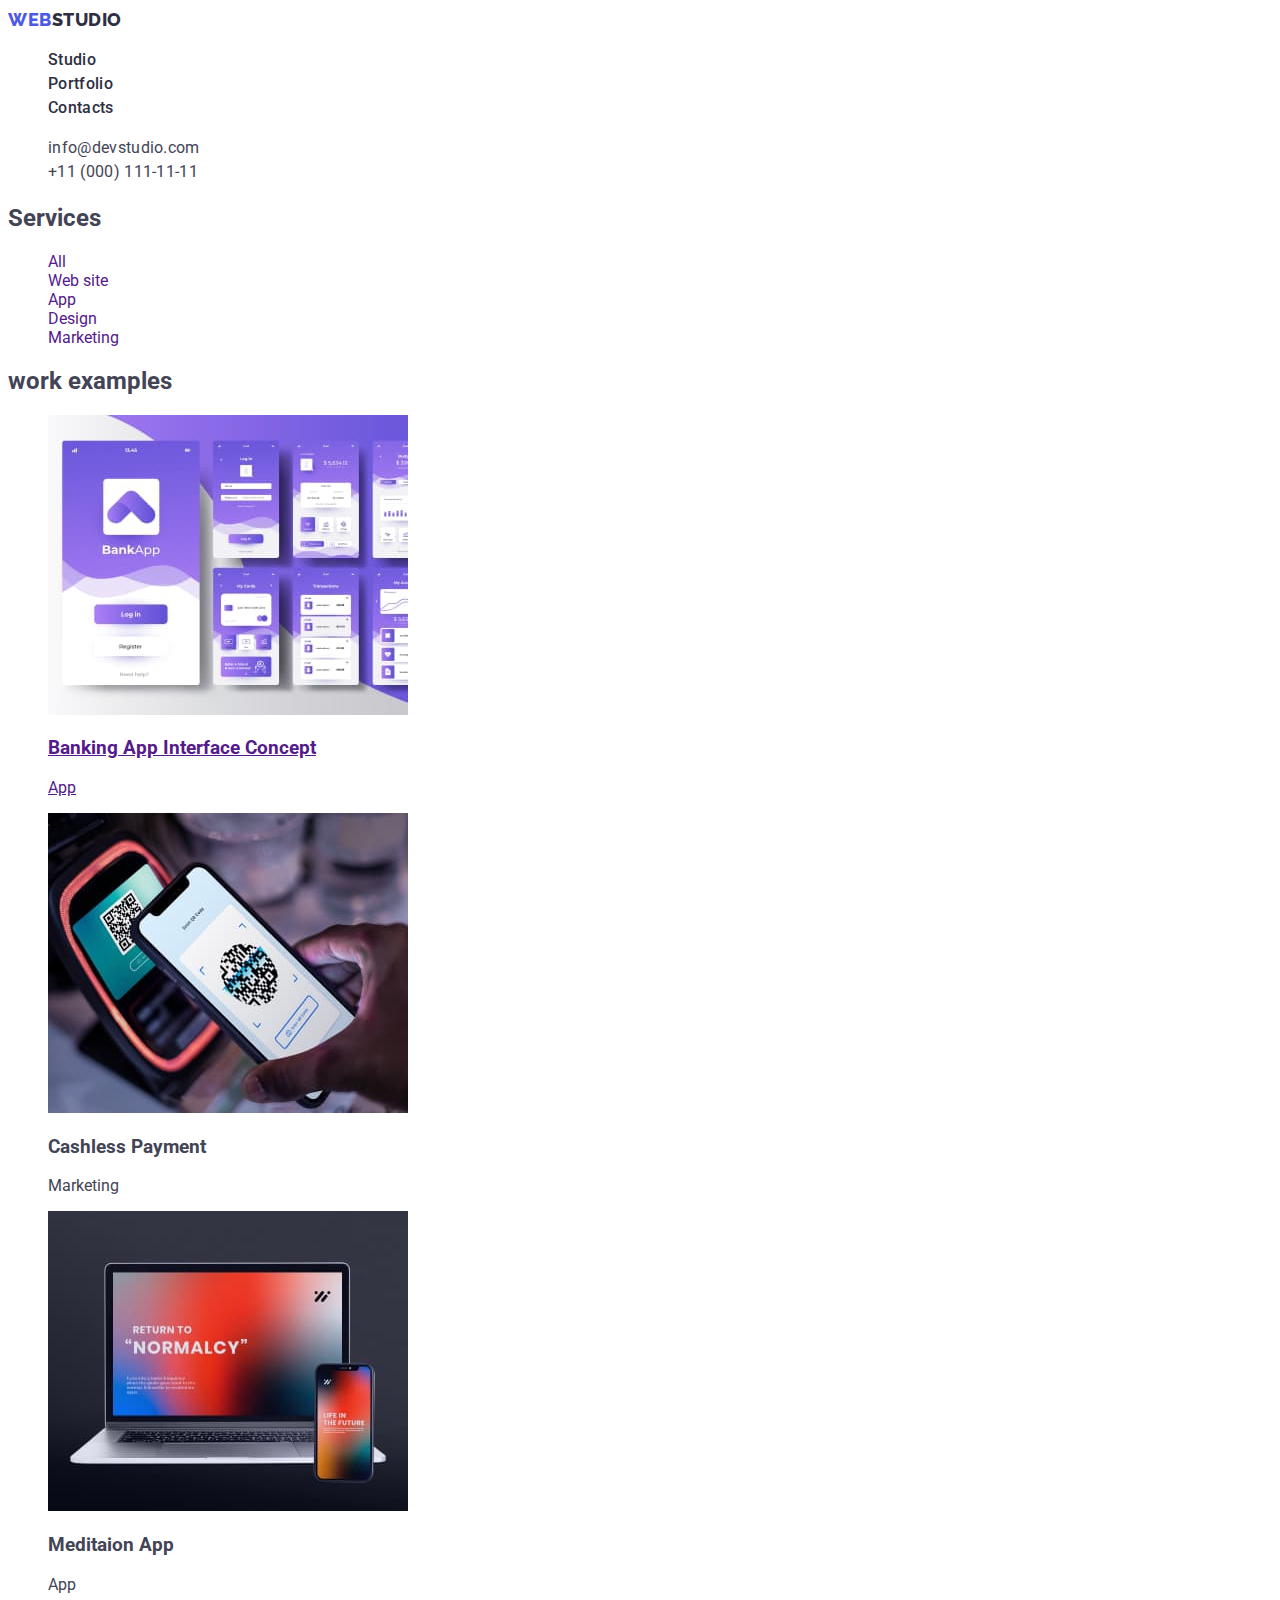
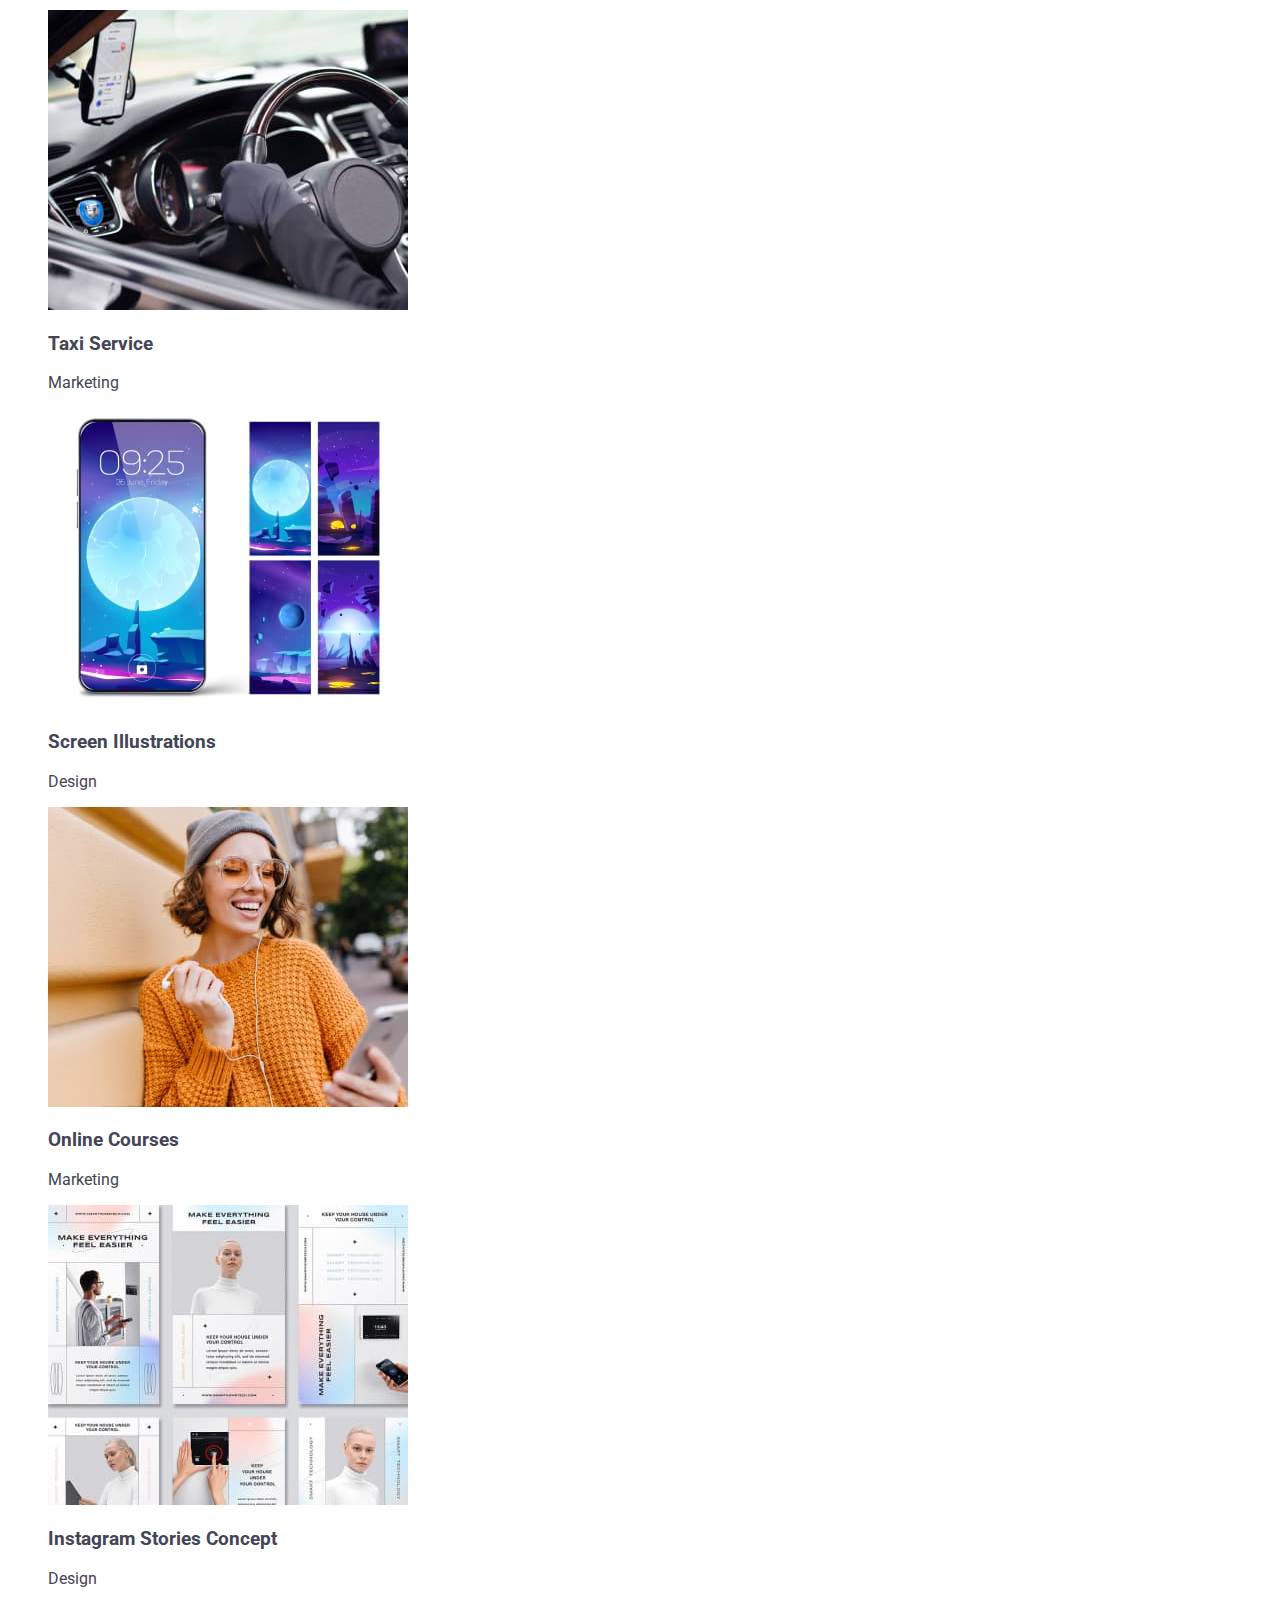
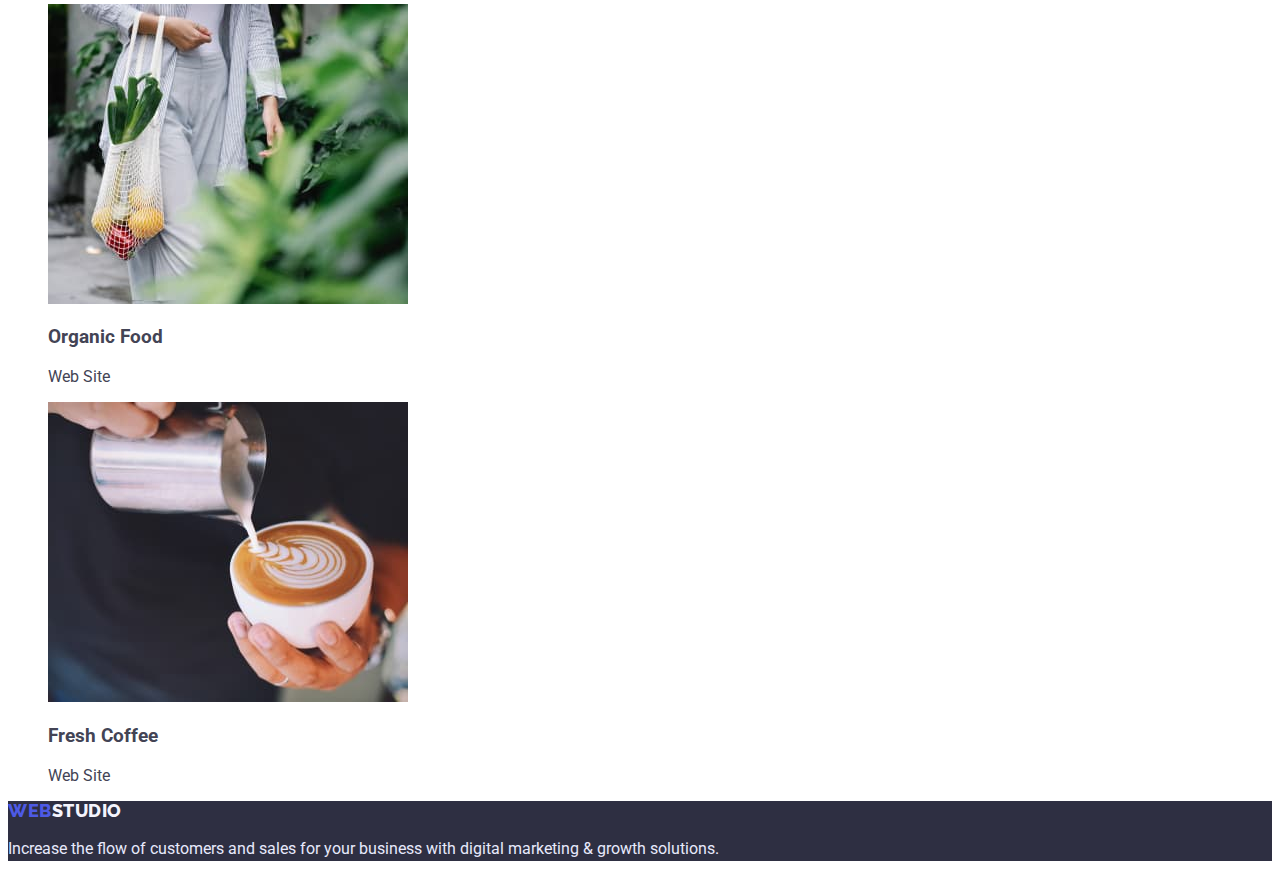
==== portfolio.html @ 3d093715 "=" ====
<!DOCTYPE html>
<html lang="en">
<head>
    <meta charset="UTF-8">
    <meta http-equiv="X-UA-Compatible" content="IE=edge">
    <meta name="viewport" content="width=device-width, initial-scale=1.0">
    <title>goit-markup-hw-02</title>
    <link rel="preconnect" href="https://fonts.googleapis.com"><link rel="preconnect" href="https://fonts.gstatic.com" crossorigin><link href="https://fonts.googleapis.com/css2?family=Raleway:wght@800&family=Roboto:wght@400;500;700&display=swap" rel="stylesheet">
    <link rel="stylesheet" href="./css/styles.css">
</head>
<body>
    <!-- Шапка сайту-->
    <header class="header">
        <nav class="header-navigation">
            <a href="/" class="header-logo link"> <span class="web-logo">Web</span>Studio</a>
            <ul class="header-site-list list">
                <li class="header-item"><a href="" class="header-link link">Studio</a></li>
                <li class="header-item"><a href="" class="header-link link">Portfolio</a></li>
                <li class="header-item"><a href="" class="header-link link">Contacts</a></li>
            </ul> 
        </nav>
        <ul class="header-nav-list list">
            <li class="header-mail"><a href="mailto:info@devstudio.com" class="header-adress-link link">info@devstudio.com</a></li>
            <li class="header-tel "><a href="tel:+110001111111" class="header-adress-link link">+11 (000) 111-11-11</a></li>
        </ul>
    </header>
    <main>
        <!-- Послуги -->
        <section class="services">
            <h2>Services</h2>
            <ul class="services-list list">
                <li class="services-item"><a href="" class="services-link link">All</a></li>
                <li class="services-item"><a href="" class="services-link link">Web site</a></li>
                <li class="services-item"><a href="" class="services-link link">App</a></li>
                <li class="services-item"><a href="" class="services-link link">Design</a></li>
                <li class="services-item"><a href="" class="services-link link">Marketing</a></li>
            </ul>
            <!-- Приклади робіт -->
            <h2>work examples</h2>
            <ul class="examples-list list">
                <li class="examples-item">
                    <a href=""><img src="./portfolio/banking.jpg" alt="Banking app interface">
                        <h3 class="examples-title">Banking App Interface Concept</h3>
                        <p class="subtitle">App</p>
                    </a>
                    
                </li>
                <li class="examples-item">
                    <a href=""></a>
                    <img src="./portfolio/payment.jpg" alt="Cashless Payment">
                    <h3 class="examples-title">Cashless Payment</h3>
                    <p class="subtitle">Marketing</p>
                </li>
                <li class="examples-item">
                    <a href=""></a>
                    <img src="./portfolio/laptop.jpg" alt="Laptop">
                    <h3 class="examples-title">Meditaion App</h3>
                    <p class="subtitle">App</p>
                </li>
                <li class="examples-item">
                    <a href=""></a>
                    <img src="./portfolio/taxi.jpg" alt="Taxi">
                    <h3 class="examples-title">Taxi Service</h3>
                    <p class="subtitle">Marketing</p>
                </li>
                <li class="examples-item">
                    <a href=""></a>
                    <img src="./portfolio/screen.jpg" alt="Screen illustration">
                    <h3 class="examples-title">Screen Illustrations</h3>
                    <p class="subtitle">Design</p>
                </li>
                <li class="examples-item">
                    <a href=""></a>
                    <img src="./portfolio/courses.jpg" alt="Girl">
                    <h3 class="examples-title">Online Courses</h3>
                    <p class="subtitle">Marketing</p>
                </li>
                <li class="examples-item">
                    <a href=""></a>
                    <img src="./portfolio/inst.jpg" alt="Instagram stories">
                    <h3 class="examples-title">Instagram Stories Concept</h3>
                    <p class="subtitle">Design</p>
                </li>
                <li class="examples-item">
                    <a href=""></a>
                    <img src="./portfolio/food.jpg" alt="Organic Food">
                    <h3 class="examples-title">Organic Food</h3>
                    <p class="subtitle">Web Site</p>
                </li>
                <li class="examples-item">
                    <a href=""></a>
                    <img src="./portfolio/coffee.jpg" alt="cappuchino">
                    <h3 class="examples-title">Fresh Coffee</h3>
                    <p class="subtitle">Web Site</p>
                </li>
            </ul>
        </section>
    </main>
    <!-- Футер -->
    <footer class="footer">
            <a href="/" class="footer-logo link"> <span class="web-logo">Web</span>Studio</a>
            <p class="footer-text">Increase the flow of customers and sales for your business with digital marketing & growth solutions.</p>
    </footer>
</body>
</html>
---- css/styles.css ----
body {
    background-color: #ffffff;
    color: #434455;
    font-family: 'Roboto', sans-serif;
    font-weight: 400;
}

/* Лого */

.header-logo {
color: #2E2F42;
font-family: 'Raleway', sans-serif;
font-weight: 800;
font-size: 18px;
line-height: 1.33;
letter-spacing: 0.03em;
text-transform: uppercase;
}



.header-adress-link {
font-size: 16px;
line-height: 1.5;
letter-spacing: 0.02em;
color: #434455;
}

.web-logo {
    color: #4D5AE5;
}

.header-link {
font-weight: 500;
font-size: 16px;
line-height: 1.5;
letter-spacing: 0.02em;
color: #2E2F42;
}

.header { 
}
.header-navigation {
}

.header-site-list {
}

.header-link:hover,
.header-link:focus { color: #4D5AE5;
}



.header-logo:hover,
.header-logo:focus,
.header-logo:active {color: #4D5AE5}

.header-adress-link:hover,
.header-adress-link:focus {color: #4D5AE5

}


.list { 
    list-style: none;
}


.link {
    text-decoration: none;
}

.header-nav-list {
}
.header-mail {
}
.header-tel {
}
.hero {    background-color: #2E2F42;

}

.hero-title {
    font-size: 56px;
    line-height: 1.07;
    letter-spacing: 0.02em;
    color: #FFFFFF;
}

.hero-button {font-family: 'Roboto', sans-serif;
    font-weight: 500;
    font-size: 16px;
    line-height: 1.5;
    letter-spacing: 0.04em;
    color: #FFFFFF;
    background-color: #4D5AE5;
}
.features {
}
.features-list {
}
.features-item {
}
.features-title {
    font-weight: 500;
    font-size: 20px;
    line-height: 1.2;
    letter-spacing: 0.02em;
    color: #2E2F42;
}

.features-paragraph {
    font-size: 16px;
    line-height: 1.5;
    letter-spacing: 0.02em;
}


.work {
}
.work-title, .team-title {
font-size: 36px;
line-height: 1.11;
letter-spacing: 0.02em;
color: #2E2F42;
}
.work-list {
}
.work-item {
}
.team {background: #F4F4FD;
}
.team-name {
    font-weight: 500;
    font-size: 20px;
    line-height: 1.2px;
    letter-spacing: 0.02em;
    color: #2E2F42;
}

.team-paragraph {
font-size: 16px;
line-height: 1.5;
letter-spacing: 0.02em;

}


.team-list {
}

.team-item {
    background-color: #fff;

}
.footer {background: #2E2F42;
}
.footer-logo {
    color: #F4F4FD;
    font-family: 'Raleway', sans-serif;
    font-weight: 800;
    font-size: 18px;
    line-height: 1.16;
    letter-spacing: 0.03em;
    text-transform: uppercase;
    }

    .footer-logo:hover,
.footer-logo:focus,
.footer-logo:active {color: #4D5AE5}

.footer-text {
    font-size: 16px;
    line-height: 24px;
    letter-spacing: 1.5;
    color: #E7E9FC;
}
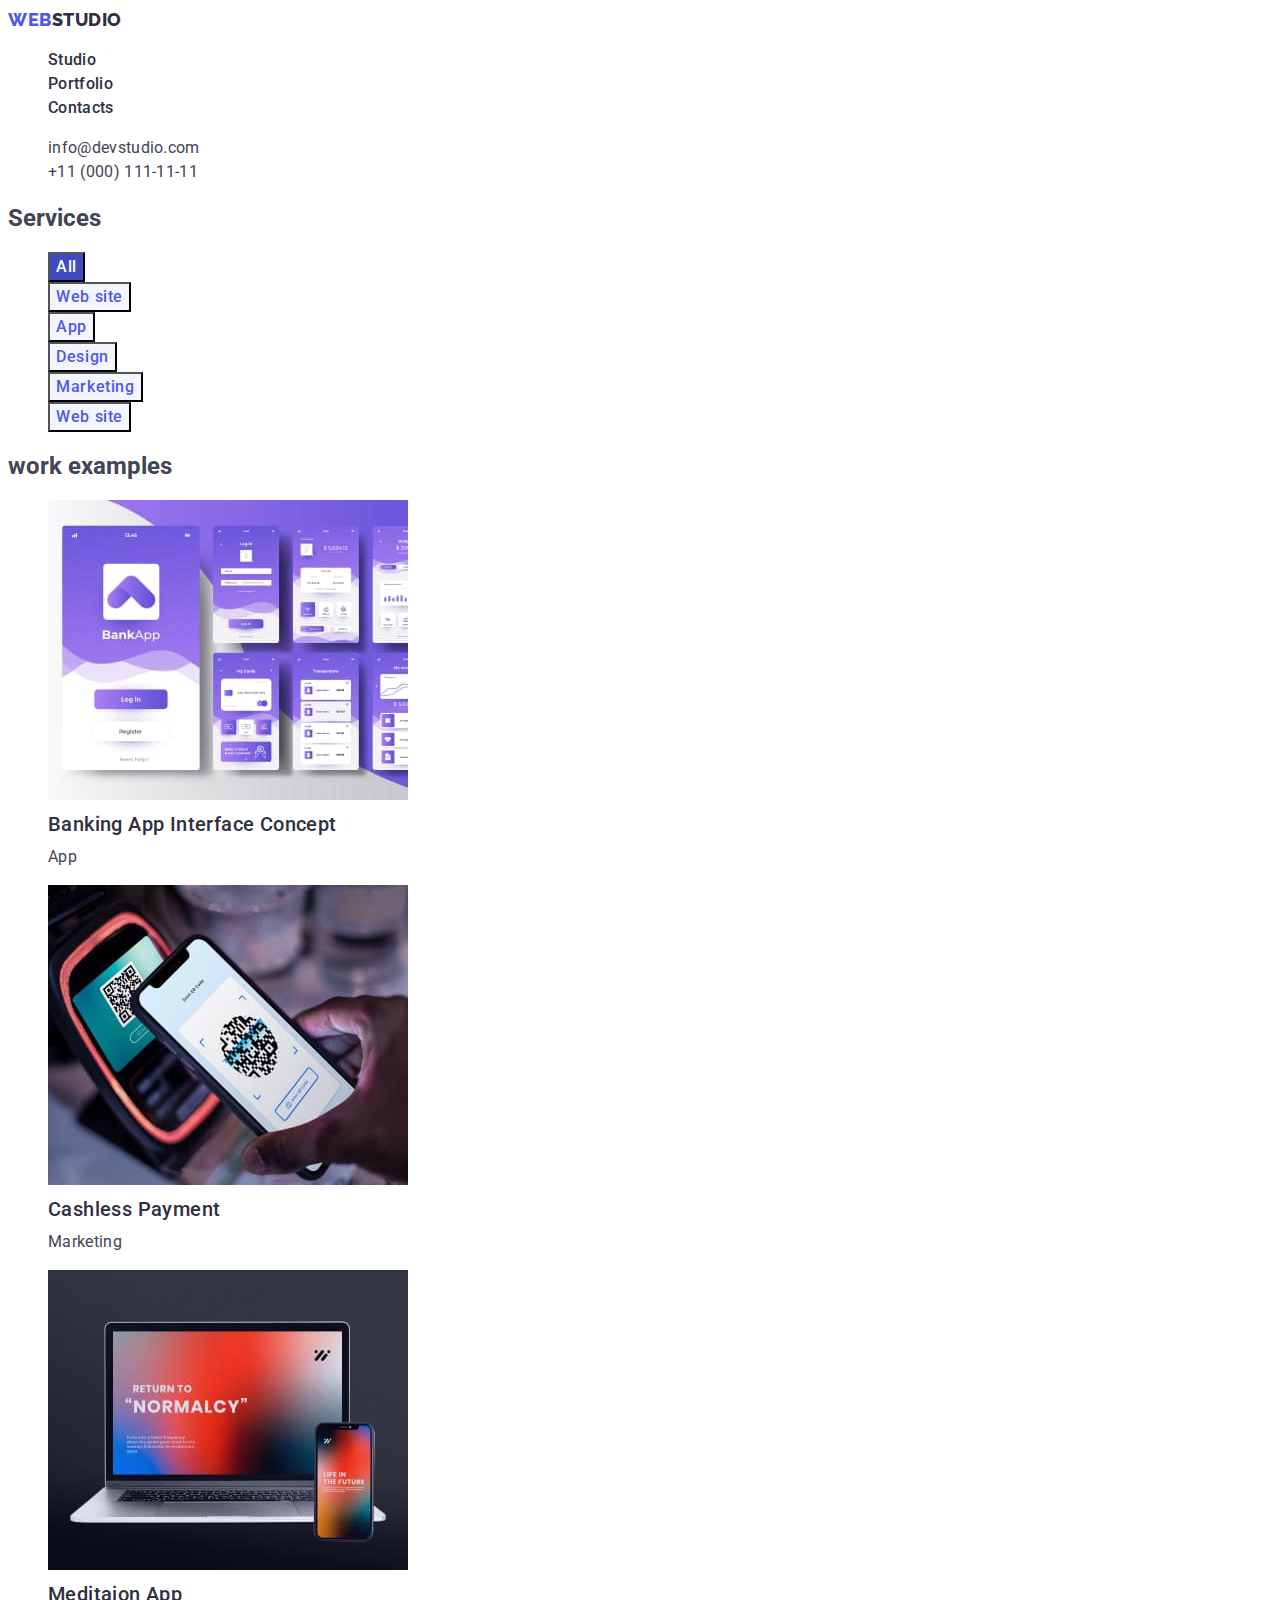
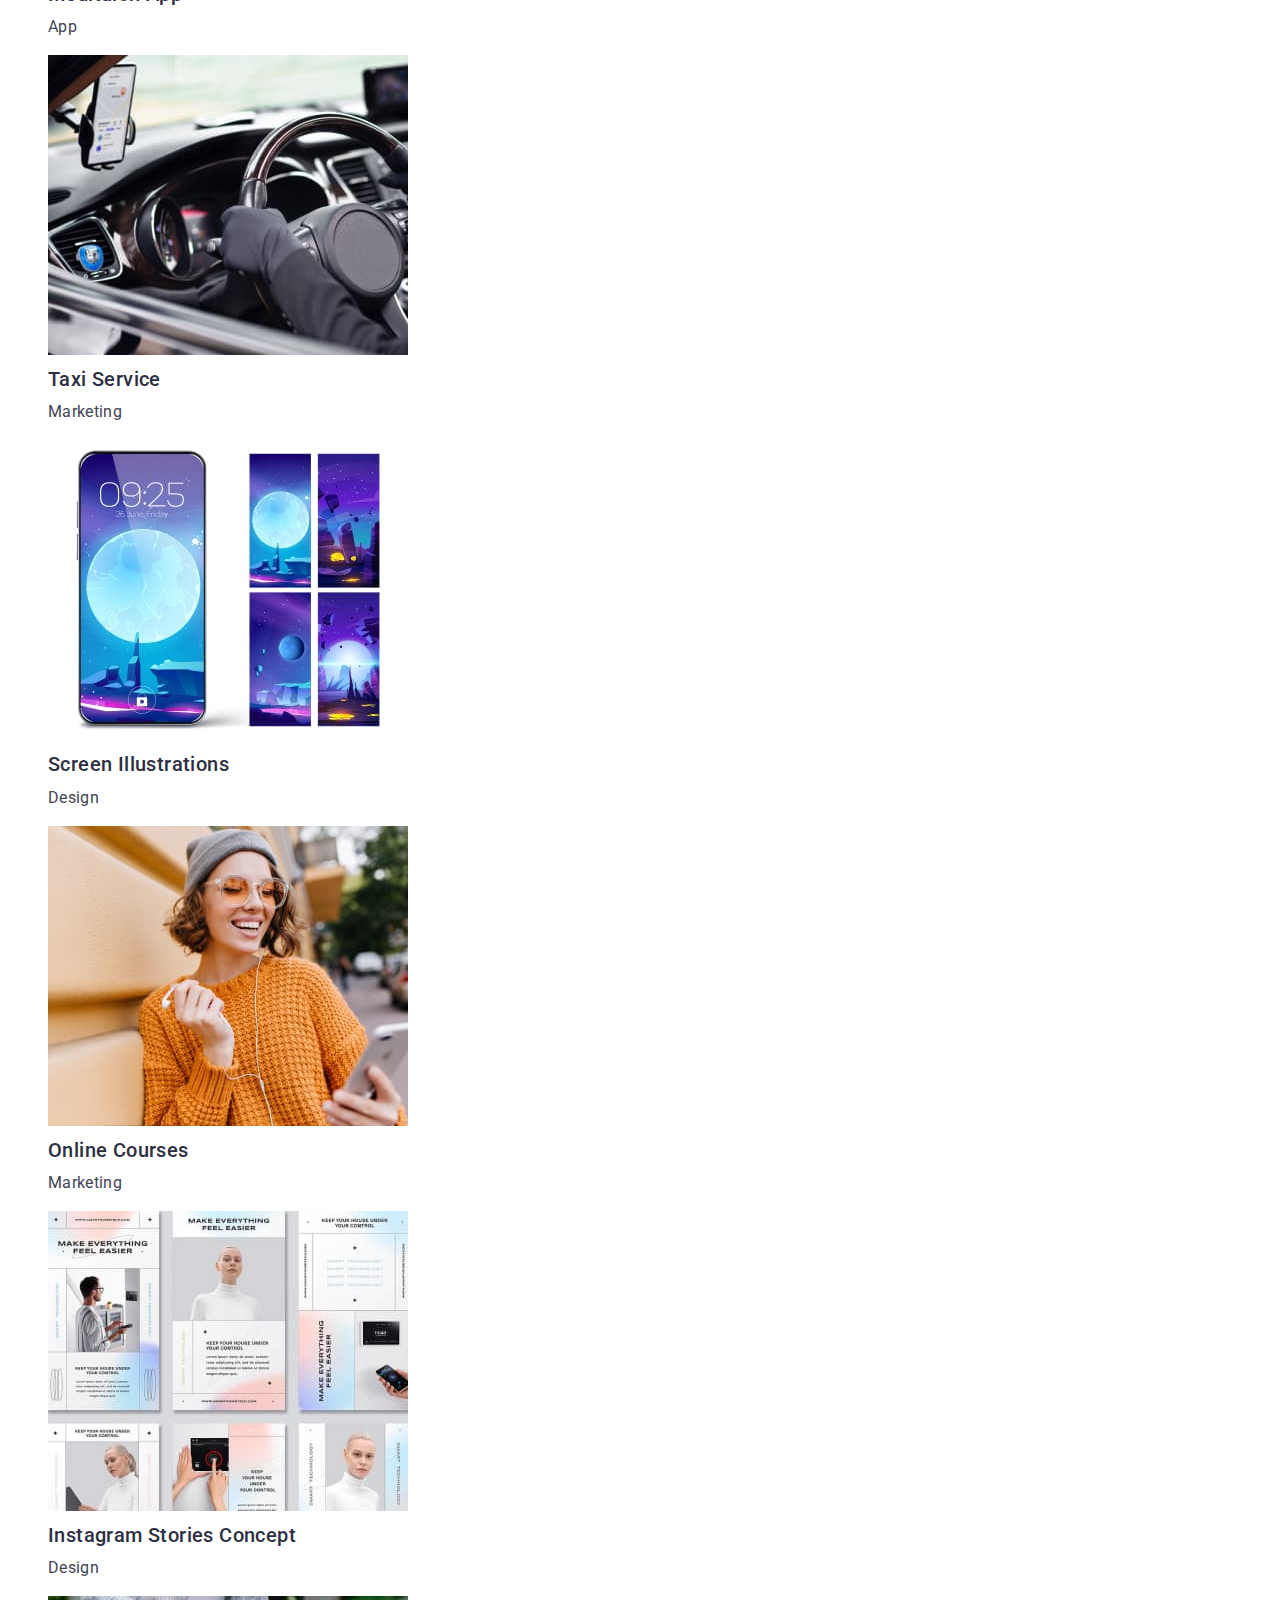
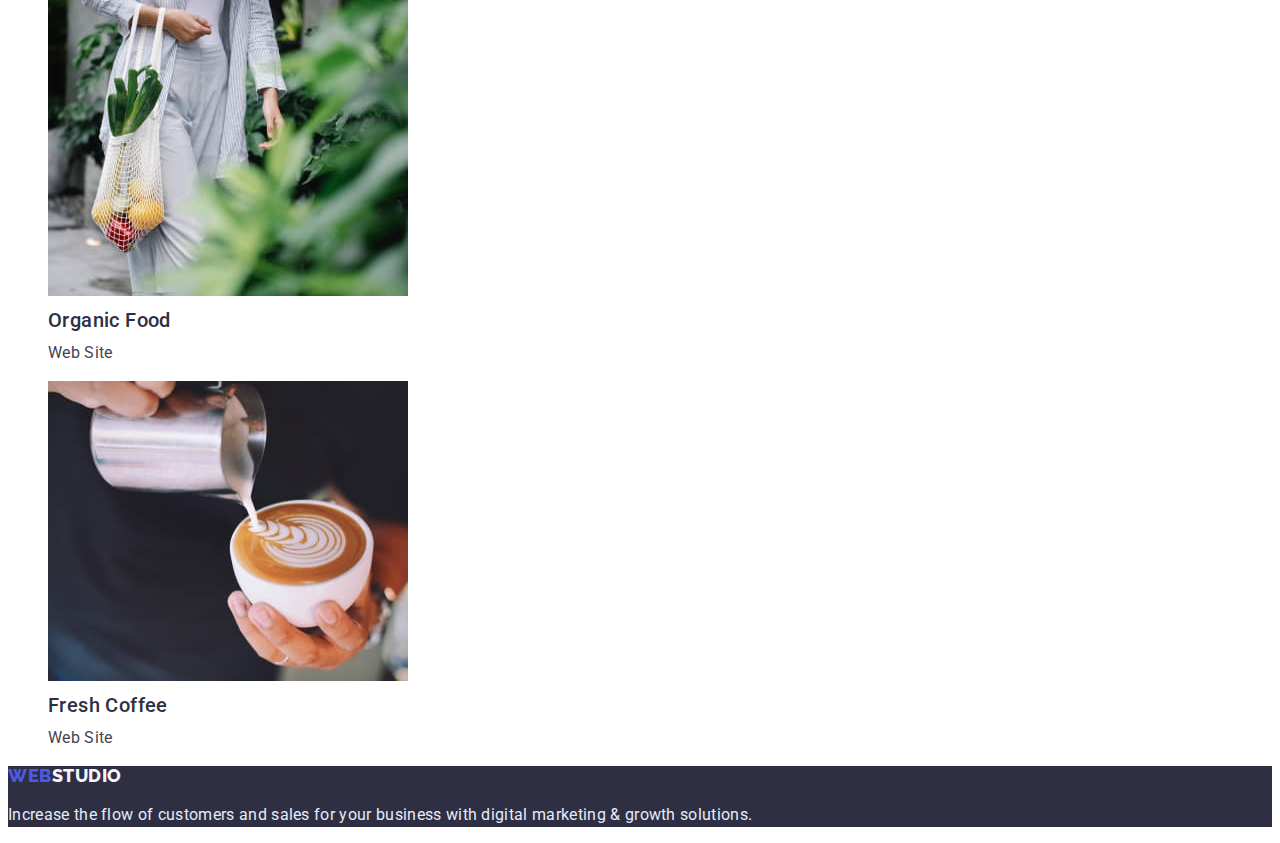
==== commit 8613e52f: "+" ====
--- a/portfolio.html
+++ b/portfolio.html
@@ -19,77 +19,71 @@
                 <li class="header-item"><a href="" class="header-link link">Contacts</a></li>
             </ul> 
         </nav>
-        <ul class="header-nav-list list">
-            <li class="header-mail"><a href="mailto:info@devstudio.com" class="header-adress-link link">info@devstudio.com</a></li>
-            <li class="header-tel "><a href="tel:+110001111111" class="header-adress-link link">+11 (000) 111-11-11</a></li>
-        </ul>
+            <!-- Контакти -->
+            <address>
+                <ul class="header-nav-list list">
+                    <li class="header-mail"><a href="mailto:info@devstudio.com" class="header-adress-link link">info@devstudio.com</a></li>
+                    <li class="header-tel "><a href="tel:+110001111111" class="header-adress-link link">+11 (000) 111-11-11</a></li>
+                </ul>
+            </address>  
     </header>
     <main>
         <!-- Послуги -->
         <section class="services">
             <h2>Services</h2>
             <ul class="services-list list">
-                <li class="services-item"><a href="" class="services-link link">All</a></li>
-                <li class="services-item"><a href="" class="services-link link">Web site</a></li>
-                <li class="services-item"><a href="" class="services-link link">App</a></li>
-                <li class="services-item"><a href="" class="services-link link">Design</a></li>
-                <li class="services-item"><a href="" class="services-link link">Marketing</a></li>
+                <li class="services-item"><button type="button" class="services-button all">All</button></li>
+                <li class="services-item"><button type="button" class="services-button">Web site</button></li>
+                <li class="services-item"><button type="button" class="services-button">App</button></li>
+                <li class="services-item"><button type="button" class="services-button">Design</button></li>
+                <li class="services-item"><button type="button" class="services-button">Marketing</button></li>
+                <li class="services-item"><button type="button" class="services-button">Web site</button></li>
             </ul>
             <!-- Приклади робіт -->
             <h2>work examples</h2>
             <ul class="examples-list list">
                 <li class="examples-item">
-                    <a href=""><img src="./portfolio/banking.jpg" alt="Banking app interface">
+                    <a href=""><img src="./portfolio/banking.jpg" alt="Banking app interface"></a>
                         <h3 class="examples-title">Banking App Interface Concept</h3>
                         <p class="subtitle">App</p>
-                    </a>
-                    
                 </li>
                 <li class="examples-item">
-                    <a href=""></a>
-                    <img src="./portfolio/payment.jpg" alt="Cashless Payment">
+                    <a href=""><img src="./portfolio/payment.jpg" alt="Cashless Payment"></a>
                     <h3 class="examples-title">Cashless Payment</h3>
                     <p class="subtitle">Marketing</p>
                 </li>
                 <li class="examples-item">
-                    <a href=""></a>
-                    <img src="./portfolio/laptop.jpg" alt="Laptop">
+                    <a href=""><img src="./portfolio/laptop.jpg" alt="Laptop"></a>
                     <h3 class="examples-title">Meditaion App</h3>
                     <p class="subtitle">App</p>
                 </li>
                 <li class="examples-item">
-                    <a href=""></a>
-                    <img src="./portfolio/taxi.jpg" alt="Taxi">
+                    <a href=""><img src="./portfolio/taxi.jpg" alt="Taxi"></a>
                     <h3 class="examples-title">Taxi Service</h3>
                     <p class="subtitle">Marketing</p>
                 </li>
                 <li class="examples-item">
-                    <a href=""></a>
-                    <img src="./portfolio/screen.jpg" alt="Screen illustration">
+                    <a href=""><img src="./portfolio/screen.jpg" alt="Screen illustration"></a>
                     <h3 class="examples-title">Screen Illustrations</h3>
                     <p class="subtitle">Design</p>
                 </li>
                 <li class="examples-item">
-                    <a href=""></a>
-                    <img src="./portfolio/courses.jpg" alt="Girl">
+                    <a href=""><img src="./portfolio/courses.jpg" alt="Girl"></a>
                     <h3 class="examples-title">Online Courses</h3>
                     <p class="subtitle">Marketing</p>
                 </li>
                 <li class="examples-item">
-                    <a href=""></a>
-                    <img src="./portfolio/inst.jpg" alt="Instagram stories">
+                    <a href=""><img src="./portfolio/inst.jpg" alt="Instagram stories"></a>
                     <h3 class="examples-title">Instagram Stories Concept</h3>
                     <p class="subtitle">Design</p>
                 </li>
                 <li class="examples-item">
-                    <a href=""></a>
-                    <img src="./portfolio/food.jpg" alt="Organic Food">
+                    <a href=""><img src="./portfolio/food.jpg" alt="Organic Food"></a>
                     <h3 class="examples-title">Organic Food</h3>
                     <p class="subtitle">Web Site</p>
                 </li>
                 <li class="examples-item">
-                    <a href=""></a>
-                    <img src="./portfolio/coffee.jpg" alt="cappuchino">
+                    <a href=""><img src="./portfolio/coffee.jpg" alt="cappuchino"></a>
                     <h3 class="examples-title">Fresh Coffee</h3>
                     <p class="subtitle">Web Site</p>
                 </li>
--- a/css/styles.css
+++ b/css/styles.css
@@ -7,86 +7,68 @@
 
 /* Лого */
 
-.header-logo {
-color: #2E2F42;
+.header-logo {color: #2E2F42;
 font-family: 'Raleway', sans-serif;
 font-weight: 800;
 font-size: 18px;
 line-height: 1.33;
 letter-spacing: 0.03em;
-text-transform: uppercase;
-}
+text-transform: uppercase;}
 
-
-
-.header-adress-link {
+.header-adress-link {font-style: normal;
 font-size: 16px;
 line-height: 1.5;
 letter-spacing: 0.02em;
-color: #434455;
-}
+color: #434455;}
 
-.web-logo {
-    color: #4D5AE5;
-}
+.web-logo {color: #4D5AE5;}
 
-.header-link {
-font-weight: 500;
+.header-link {font-weight: 500;
 font-size: 16px;
 line-height: 1.5;
 letter-spacing: 0.02em;
-color: #2E2F42;
-}
+color: #2E2F42;}
 
-.header { 
-}
-.header-navigation {
-}
-
-.header-site-list {
-}
+/* .header { }
+.header-navigation {}
+.header-site-list {} */
 
 .header-link:hover,
-.header-link:focus { color: #4D5AE5;
-}
-
-
+.header-link:focus { color: #4D5AE5;}
 
 .header-logo:hover,
 .header-logo:focus,
 .header-logo:active {color: #4D5AE5}
 
 .header-adress-link:hover,
-.header-adress-link:focus {color: #4D5AE5
+.header-adress-link:focus {color: #4D5AE5}
 
-}
+.hero-button:hover,
+.hero-button:focus,
+.hero-button:active{color: #F4F4FD;}
 
+.services-button:hover, 
+.services-button:focus,
+.services-button:active { color: #404BBF;}
 
-.list { 
-    list-style: none;
-}
+.services-button.all:hover, 
+.services-button.all:focus,
+.services-button.all:active { color: #F4F4FD;}
 
+.list { list-style: none;}
 
-.link {
-    text-decoration: none;
-}
+.link {text-decoration: none;}
 
-.header-nav-list {
-}
-.header-mail {
-}
-.header-tel {
-}
-.hero {    background-color: #2E2F42;
+/* .header-nav-list {}
+.header-mail {}
+.header-tel {} */
 
-}
+.hero {background-color: #2E2F42;}
 
-.hero-title {
-    font-size: 56px;
-    line-height: 1.07;
-    letter-spacing: 0.02em;
-    color: #FFFFFF;
-}
+.hero-title {font-size: 56px;
+line-height: 1.07;
+letter-spacing: 0.02em;
+color: #FFFFFF;}
 
 .hero-button {font-family: 'Roboto', sans-serif;
     font-weight: 500;
@@ -94,85 +76,81 @@
     line-height: 1.5;
     letter-spacing: 0.04em;
     color: #FFFFFF;
-    background-color: #4D5AE5;
-}
-.features {
-}
-.features-list {
-}
-.features-item {
-}
-.features-title {
-    font-weight: 500;
+    background-color: #4D5AE5;}
+
+    /* .features {}
+.features-list {}
+.features-item {} */
+
+.features-title {font-weight: 500;
     font-size: 20px;
     line-height: 1.2;
     letter-spacing: 0.02em;
-    color: #2E2F42;
-}
+    color: #2E2F42;}
 
-.features-paragraph {
-    font-size: 16px;
+.features-paragraph {font-size: 16px;
     line-height: 1.5;
-    letter-spacing: 0.02em;
-}
+    letter-spacing: 0.02em;}
 
+/* .work {} */
 
-.work {
-}
-.work-title, .team-title {
-font-size: 36px;
+.work-title, .team-title {font-size: 36px;
 line-height: 1.11;
 letter-spacing: 0.02em;
-color: #2E2F42;
-}
-.work-list {
+color: #2E2F42;}
+
+/* .work-list {
 }
 .work-item {
-}
-.team {background: #F4F4FD;
-}
-.team-name {
-    font-weight: 500;
+} */
+
+.team {background: #F4F4FD;}
+
+.team-name, .examples-title {font-weight: 500;
     font-size: 20px;
     line-height: 1.2px;
     letter-spacing: 0.02em;
-    color: #2E2F42;
-}
+    color: #2E2F42;}
 
-.team-paragraph {
-font-size: 16px;
+.team-subtitle, .subtitle {font-size: 16px;
 line-height: 1.5;
-letter-spacing: 0.02em;
+letter-spacing: 0.02em;}
 
-}
+/* .team-list {} */
 
+.team-item {background-color: #fff;}
 
-.team-list {
-}
+.footer {background: #2E2F42;}
 
-.team-item {
-    background-color: #fff;
-
-}
-.footer {background: #2E2F42;
-}
-.footer-logo {
-    color: #F4F4FD;
+.footer-logo {color: #F4F4FD;
     font-family: 'Raleway', sans-serif;
     font-weight: 800;
     font-size: 18px;
     line-height: 1.16;
     letter-spacing: 0.03em;
-    text-transform: uppercase;
-    }
+    text-transform: uppercase;}
 
-    .footer-logo:hover,
+.footer-logo:hover,
 .footer-logo:focus,
 .footer-logo:active {color: #4D5AE5}
 
-.footer-text {
-    font-size: 16px;
-    line-height: 24px;
-    letter-spacing: 1.5;
-    color: #E7E9FC;
-}+.footer-text {font-size: 16px;
+    line-height: 1.5;
+    letter-spacing: 0.02em;
+    color: #E7E9FC;}
+
+.services-button.all {font-family: inherit;
+font-weight: 500;
+font-size: 16px;
+line-height: 1.5;
+letter-spacing: 0.04em;
+background-color: #404BBF;
+color: #FFFFFF;}
+
+.services-button {font-family: inherit;
+font-weight: 500;
+font-size: 16px;
+line-height: 1.5;
+letter-spacing: 0.04em;
+color: #4D5AE5;
+background-color: #F4F4FD;}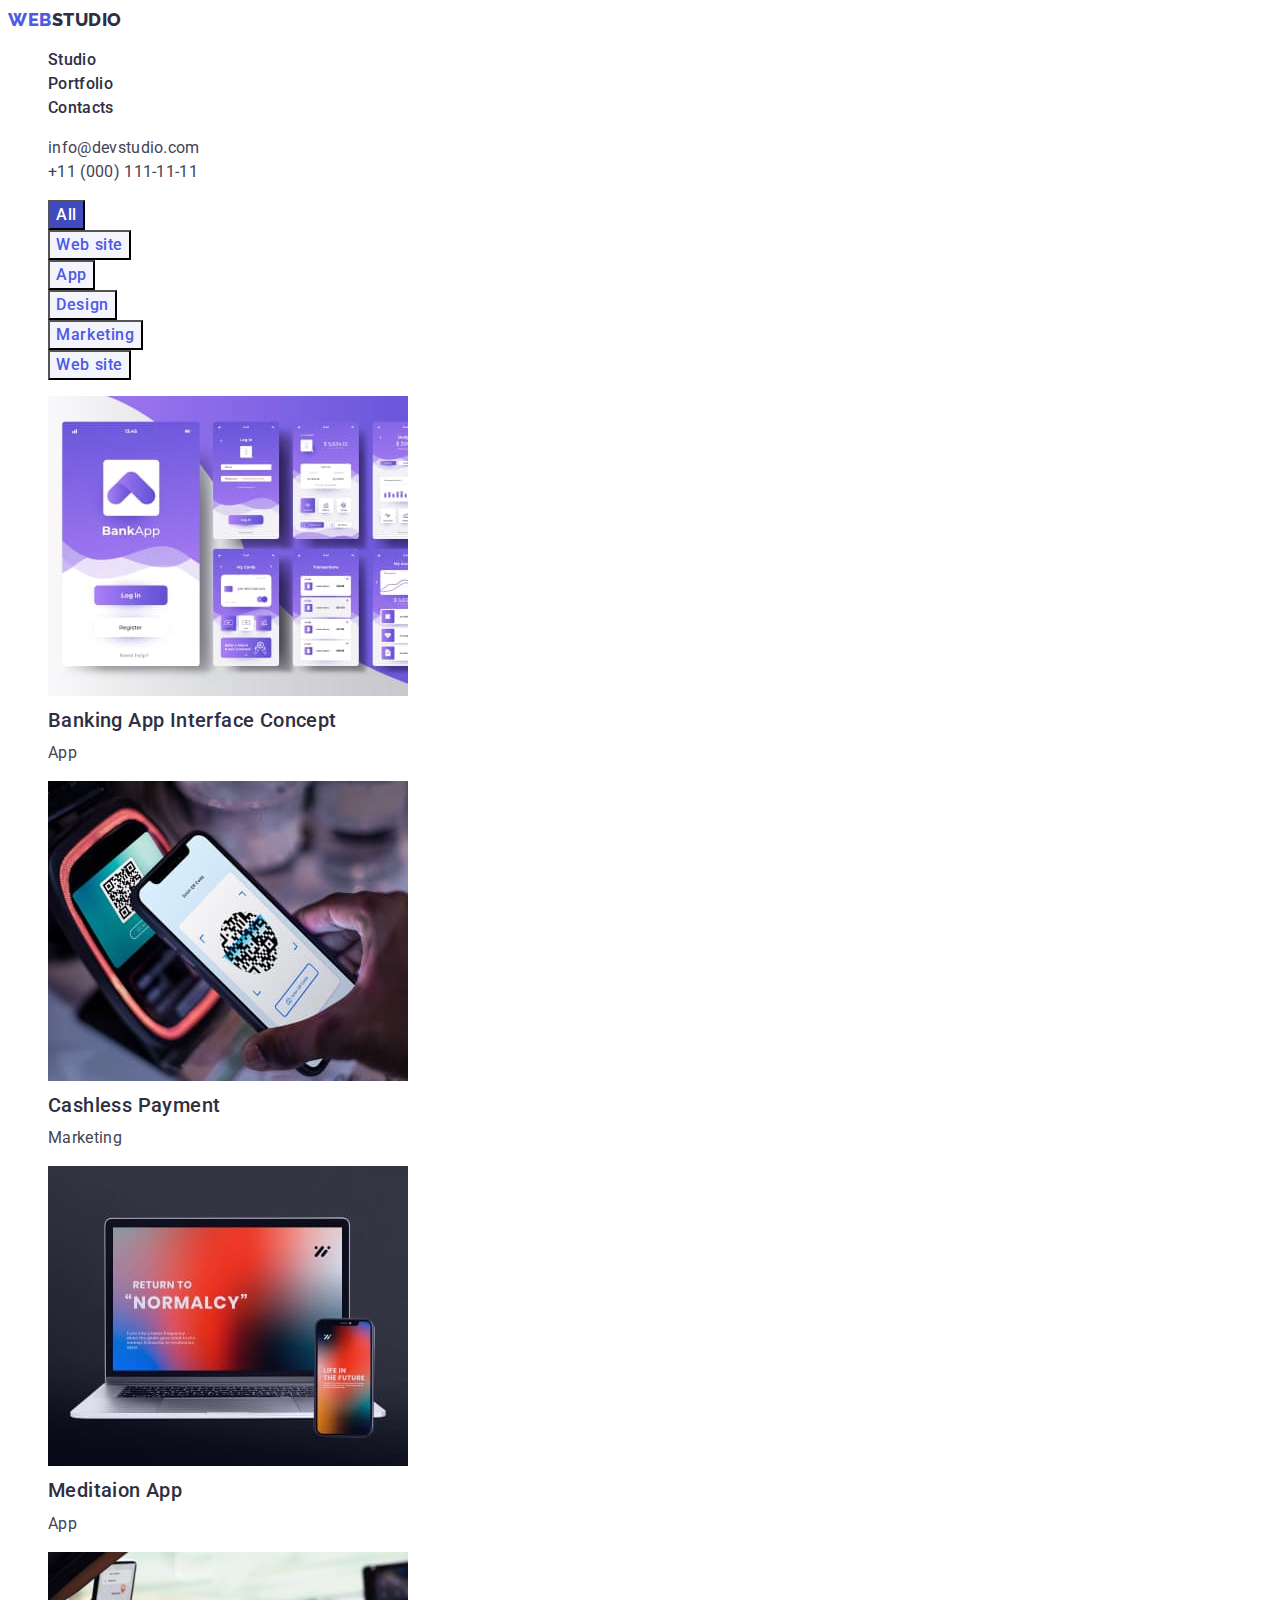
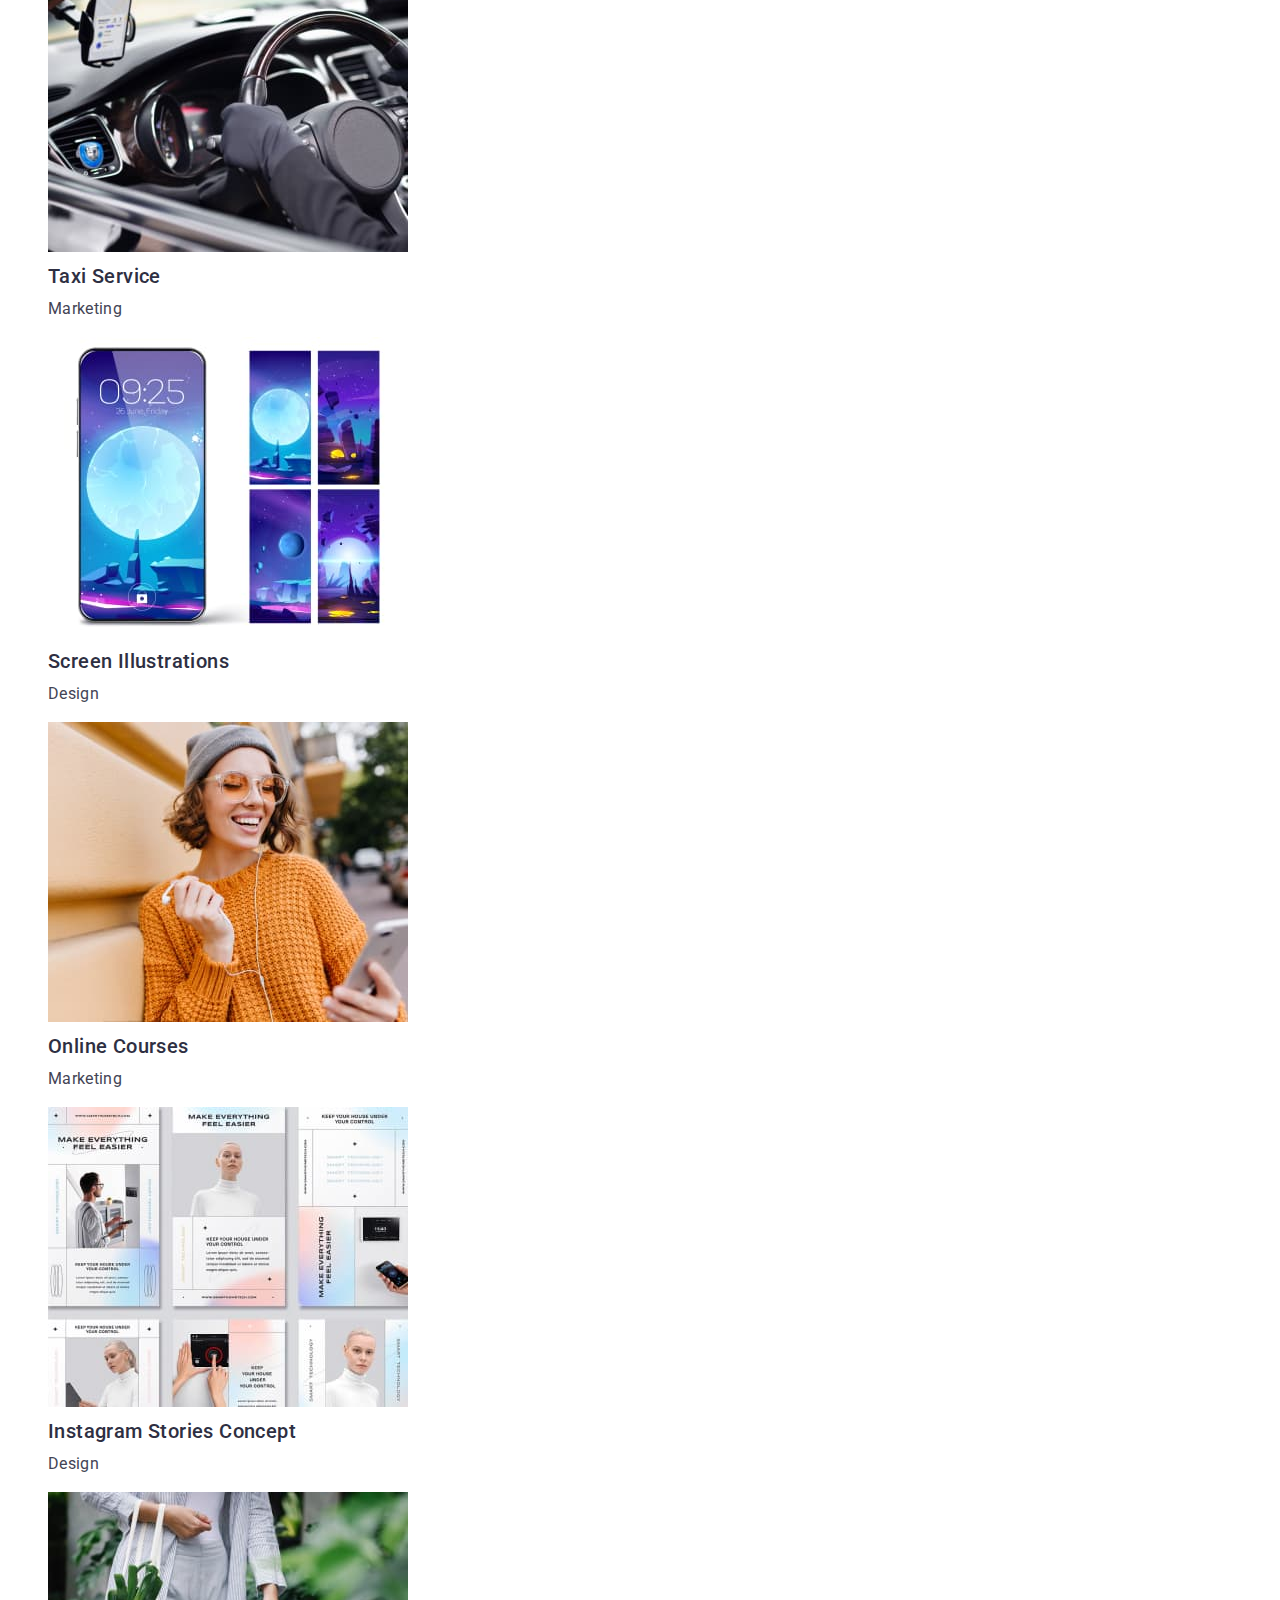
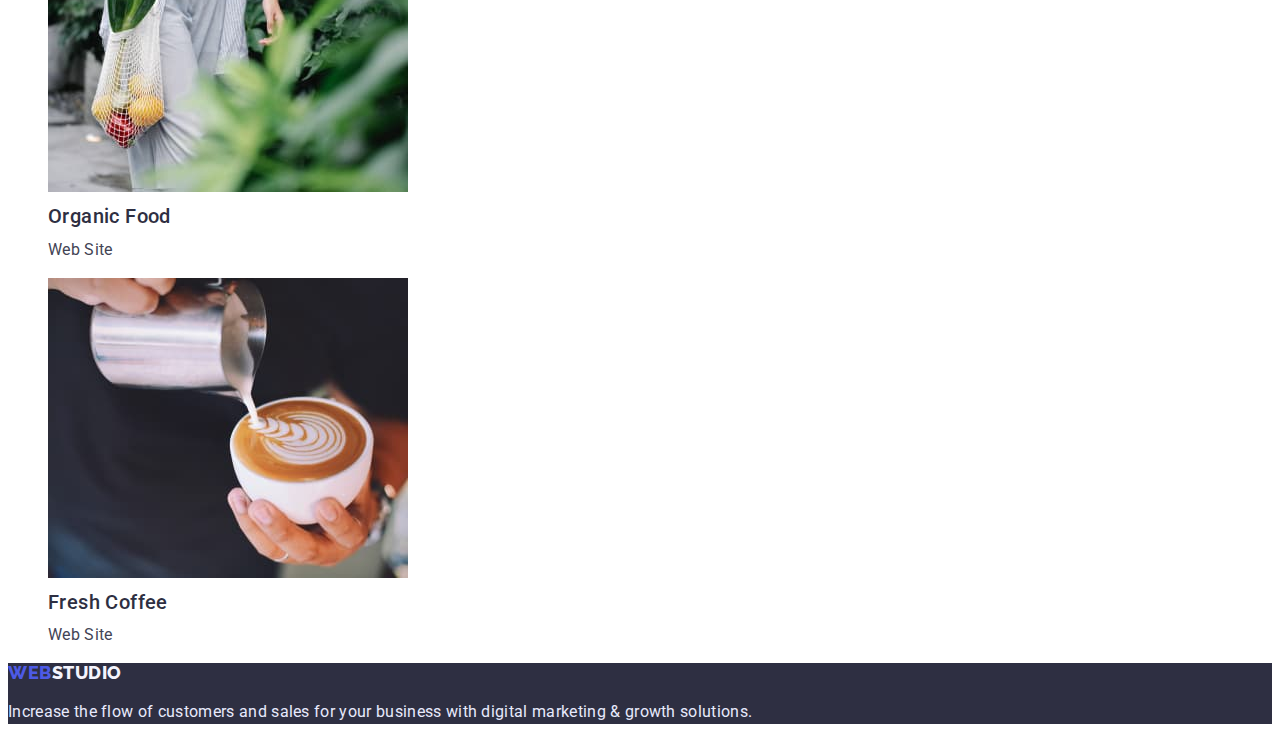
==== commit 04dbc326: "-" ====
--- a/portfolio.html
+++ b/portfolio.html
@@ -14,8 +14,8 @@
         <nav class="header-navigation">
             <a href="/" class="header-logo link"> <span class="web-logo">Web</span>Studio</a>
             <ul class="header-site-list list">
-                <li class="header-item"><a href="" class="header-link link">Studio</a></li>
-                <li class="header-item"><a href="" class="header-link link">Portfolio</a></li>
+                <li class="header-item"><a href="./index.html" class="header-link link">Studio</a></li>
+                <li class="header-item"><a href="./portfolio.html" class="header-link link">Portfolio</a></li>
                 <li class="header-item"><a href="" class="header-link link">Contacts</a></li>
             </ul> 
         </nav>
@@ -30,7 +30,7 @@
     <main>
         <!-- Послуги -->
         <section class="services">
-            <h2>Services</h2>
+            <h2 class="hidden-title">Services</h2>
             <ul class="services-list list">
                 <li class="services-item"><button type="button" class="services-button all">All</button></li>
                 <li class="services-item"><button type="button" class="services-button">Web site</button></li>
@@ -40,50 +40,50 @@
                 <li class="services-item"><button type="button" class="services-button">Web site</button></li>
             </ul>
             <!-- Приклади робіт -->
-            <h2>work examples</h2>
+            <h2 class="hidden-title">work examples</h2>
             <ul class="examples-list list">
                 <li class="examples-item">
-                    <a href=""><img src="./portfolio/banking.jpg" alt="Banking app interface"></a>
+                    <a href=""><img src="./portfolio/banking.jpg" alt="Banking app interface" width="360"></a>
                         <h3 class="examples-title">Banking App Interface Concept</h3>
                         <p class="subtitle">App</p>
                 </li>
                 <li class="examples-item">
-                    <a href=""><img src="./portfolio/payment.jpg" alt="Cashless Payment"></a>
+                    <a href=""><img src="./portfolio/payment.jpg" alt="Cashless Payment" width="360"></a>
                     <h3 class="examples-title">Cashless Payment</h3>
                     <p class="subtitle">Marketing</p>
                 </li>
                 <li class="examples-item">
-                    <a href=""><img src="./portfolio/laptop.jpg" alt="Laptop"></a>
+                    <a href=""><img src="./portfolio/laptop.jpg" alt="Laptop" width="360"></a>
                     <h3 class="examples-title">Meditaion App</h3>
                     <p class="subtitle">App</p>
                 </li>
                 <li class="examples-item">
-                    <a href=""><img src="./portfolio/taxi.jpg" alt="Taxi"></a>
+                    <a href=""><img src="./portfolio/taxi.jpg" alt="Taxi" width="360"></a>
                     <h3 class="examples-title">Taxi Service</h3>
                     <p class="subtitle">Marketing</p>
                 </li>
                 <li class="examples-item">
-                    <a href=""><img src="./portfolio/screen.jpg" alt="Screen illustration"></a>
+                    <a href=""><img src="./portfolio/screen.jpg" alt="Screen illustration" width="360"></a>
                     <h3 class="examples-title">Screen Illustrations</h3>
                     <p class="subtitle">Design</p>
                 </li>
                 <li class="examples-item">
-                    <a href=""><img src="./portfolio/courses.jpg" alt="Girl"></a>
+                    <a href=""><img src="./portfolio/courses.jpg" alt="Girl" width="360"></a>
                     <h3 class="examples-title">Online Courses</h3>
                     <p class="subtitle">Marketing</p>
                 </li>
                 <li class="examples-item">
-                    <a href=""><img src="./portfolio/inst.jpg" alt="Instagram stories"></a>
+                    <a href=""><img src="./portfolio/inst.jpg" alt="Instagram stories" width="360"></a>
                     <h3 class="examples-title">Instagram Stories Concept</h3>
                     <p class="subtitle">Design</p>
                 </li>
                 <li class="examples-item">
-                    <a href=""><img src="./portfolio/food.jpg" alt="Organic Food"></a>
+                    <a href=""><img src="./portfolio/food.jpg" alt="Organic Food" width="360"></a>
                     <h3 class="examples-title">Organic Food</h3>
                     <p class="subtitle">Web Site</p>
                 </li>
                 <li class="examples-item">
-                    <a href=""><img src="./portfolio/coffee.jpg" alt="cappuchino"></a>
+                    <a href=""><img src="./portfolio/coffee.jpg" alt="cappuchino" width="360"></a>
                     <h3 class="examples-title">Fresh Coffee</h3>
                     <p class="subtitle">Web Site</p>
                 </li>
--- a/css/styles.css
+++ b/css/styles.css
@@ -1,13 +1,43 @@
 body {
-    background-color: #ffffff;
-    color: #434455;
+    background-color: var(--main-white-color);
+    color: var(--main-text-color);
     font-family: 'Roboto', sans-serif;
     font-weight: 400;
 }
 
+:root {--main-text-color: #434455;
+    --second-text-color: #2E2F42;
+    --hover-color: #4D5AE5;
+    --main-white-color: #ffffff;
+    --second-cloud-color:  #F4F4FD;
+    --main-button-color: #4D5AE5;
+    --bcg-button-color: #F4F4FD;
+    --typical-line-height: 1.5;
+}
+
+.list {list-style: none;}
+
+.link {text-decoration: none;}
+
+.hidden-title {position: absolute;
+    width: 1px;
+    height: 1px;
+    margin: -1px;
+    border: 0;
+    padding: 0;
+    
+    white-space: nowrap;
+    clip-path: inset(100%);
+    clip: rect(0 0 0 0);
+    overflow: hidden;}
+
+/* .header { }
+.header-navigation {}
+.header-site-list {} */
+
 /* Лого */
 
-.header-logo {color: #2E2F42;
+.header-logo {color: var(--second-text-color);
 font-family: 'Raleway', sans-serif;
 font-weight: 800;
 font-size: 18px;
@@ -15,70 +45,67 @@
 letter-spacing: 0.03em;
 text-transform: uppercase;}
 
+.web-logo {color: var(--hover-color)}
+
+.header-logo:hover,
+.header-logo:focus,
+.header-logo:active {color: var(--hover-color)}
+
+/* Навігація */
+
+.header-link {font-weight: 500;
+    font-size: 16px;
+    line-height: var(--typical-line-height);
+    letter-spacing: 0.02em;
+    color: #2E2F42;}
+
+.header-link:hover,
+.header-link:focus,
+.header-link:active { color: var(--hover-color)}
+
+/* Контакти */
+
 .header-adress-link {font-style: normal;
 font-size: 16px;
-line-height: 1.5;
+line-height: var(--typical-line-height);
 letter-spacing: 0.02em;
-color: #434455;}
-
-.web-logo {color: #4D5AE5;}
-
-.header-link {font-weight: 500;
-font-size: 16px;
-line-height: 1.5;
-letter-spacing: 0.02em;
-color: #2E2F42;}
-
-/* .header { }
-.header-navigation {}
-.header-site-list {} */
-
-.header-link:hover,
-.header-link:focus { color: #4D5AE5;}
-
-.header-logo:hover,
-.header-logo:focus,
-.header-logo:active {color: #4D5AE5}
+color: var(--main-text-color);}
 
 .header-adress-link:hover,
-.header-adress-link:focus {color: #4D5AE5}
-
-.hero-button:hover,
-.hero-button:focus,
-.hero-button:active{color: #F4F4FD;}
-
-.services-button:hover, 
-.services-button:focus,
-.services-button:active { color: #404BBF;}
-
-.services-button.all:hover, 
-.services-button.all:focus,
-.services-button.all:active { color: #F4F4FD;}
-
-.list { list-style: none;}
-
-.link {text-decoration: none;}
+.header-adress-link:focus,
+.header-adress-link:active {color: var(--hover-color)}
 
 /* .header-nav-list {}
 .header-mail {}
 .header-tel {} */
 
-.hero {background-color: #2E2F42;}
+/* Назва сайту */
+
+.hero {background-color: var(--second-text-color);}
 
 .hero-title {font-size: 56px;
 line-height: 1.07;
 letter-spacing: 0.02em;
 color: #FFFFFF;}
 
-.hero-button {font-family: 'Roboto', sans-serif;
+   /* Кнопка замовлення */
+
+.hero-button {font-family: inherit;
     font-weight: 500;
     font-size: 16px;
-    line-height: 1.5;
+    line-height: var(--typical-line-height);
     letter-spacing: 0.04em;
     color: #FFFFFF;
-    background-color: #4D5AE5;}
-
-    /* .features {}
+    background-color: var(--main-button-color);
+    cursor: pointer;}
+
+.hero-button:hover,
+.hero-button:focus,
+.hero-button:active{color: #F4F4FD;}
+
+/* Переваги */
+
+/* .features {}
 .features-list {}
 .features-item {} */
 
@@ -89,38 +116,44 @@
     color: #2E2F42;}
 
 .features-paragraph {font-size: 16px;
-    line-height: 1.5;
+    line-height: var(--typical-line-height);
     letter-spacing: 0.02em;}
 
+/* Що ми робимо */
+
 /* .work {} */
 
 .work-title, .team-title {font-size: 36px;
-line-height: 1.11;
-letter-spacing: 0.02em;
-color: #2E2F42;}
-
-/* .work-list {
-}
-.work-item {
-} */
-
-.team {background: #F4F4FD;}
+    line-height: 1.11;
+    letter-spacing: 0.02em;
+    color: var(--second-text-color);}
+    
+    /* .work-list {
+    }
+    .work-item {
+    } */
+
+/* Наша команда  */
+
+.team {background: var(--second-cloud-color);}
 
 .team-name, .examples-title {font-weight: 500;
     font-size: 20px;
     line-height: 1.2px;
     letter-spacing: 0.02em;
-    color: #2E2F42;}
+    color:var(--second-text-color);}
 
 .team-subtitle, .subtitle {font-size: 16px;
-line-height: 1.5;
+line-height: var(--typical-line-height);
 letter-spacing: 0.02em;}
 
 /* .team-list {} */
 
-.team-item {background-color: #fff;}
-
-.footer {background: #2E2F42;}
+.team-item {background-color: var(--main-white-color);}
+
+/* Футер */
+
+.footer {background: var(--second-text-color);}
 
 .footer-logo {color: #F4F4FD;
     font-family: 'Raleway', sans-serif;
@@ -135,22 +168,46 @@
 .footer-logo:active {color: #4D5AE5}
 
 .footer-text {font-size: 16px;
-    line-height: 1.5;
+    line-height: var(--typical-line-height);
     letter-spacing: 0.02em;
     color: #E7E9FC;}
 
+/* Послуги */
+
 .services-button.all {font-family: inherit;
-font-weight: 500;
-font-size: 16px;
-line-height: 1.5;
-letter-spacing: 0.04em;
-background-color: #404BBF;
-color: #FFFFFF;}
-
-.services-button {font-family: inherit;
-font-weight: 500;
-font-size: 16px;
-line-height: 1.5;
-letter-spacing: 0.04em;
-color: #4D5AE5;
-background-color: #F4F4FD;}+    font-weight: 500;
+    font-size: 16px;
+    line-height: var(--typical-line-height);
+    letter-spacing: 0.04em;
+    background-color: #404BBF;
+    color: #FFFFFF;
+    cursor: pointer;}
+    
+    .services-button {font-family: inherit;
+    font-weight: 500;
+    font-size: 16px;
+    line-height: var(--typical-line-height);
+    letter-spacing: 0.04em;
+    color: var(--main-button-color);
+    background-color: #F4F4FD;
+    cursor: pointer;}
+
+.services-button:hover, 
+.services-button:focus,
+.services-button:active { color: #404BBF;}
+
+.services-button.all:hover, 
+.services-button.all:focus,
+.services-button.all:active { color: var(--bcg-button-color);}
+
+
+
+
+
+
+
+
+
+
+
+
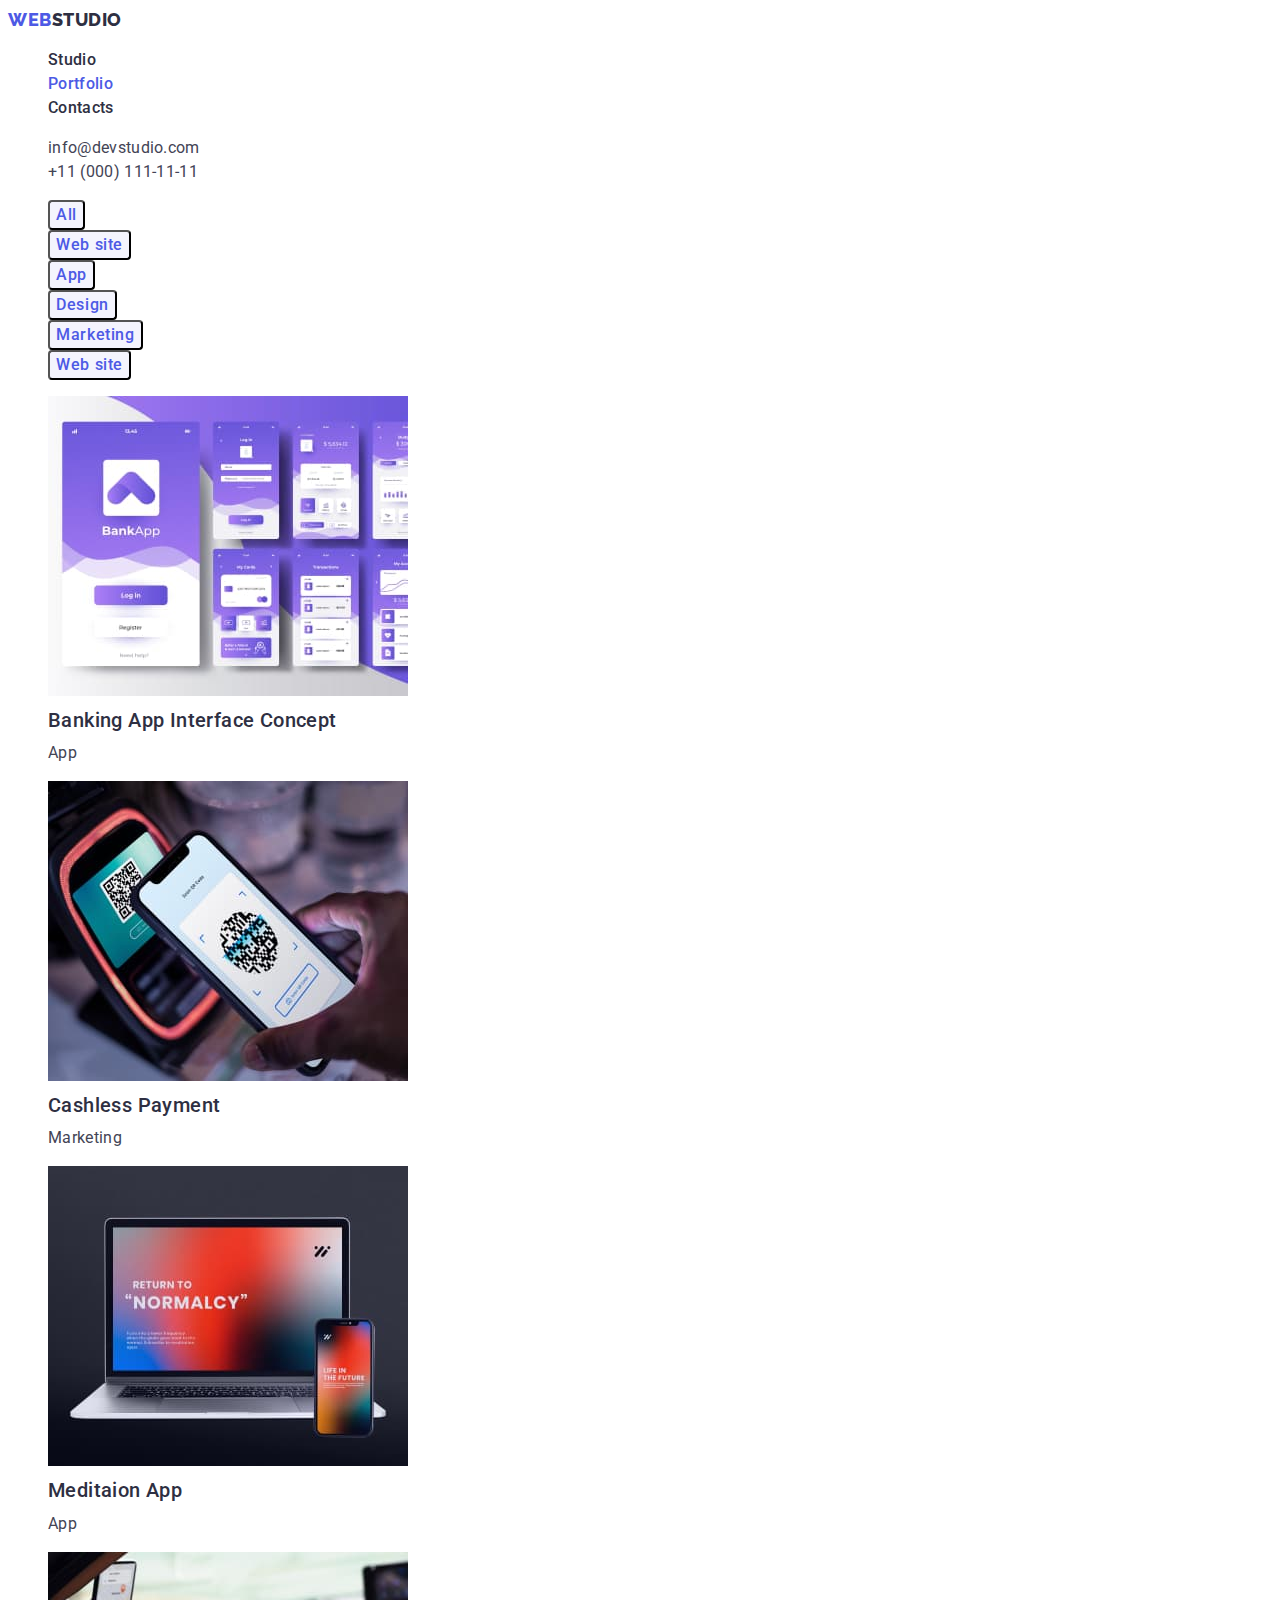
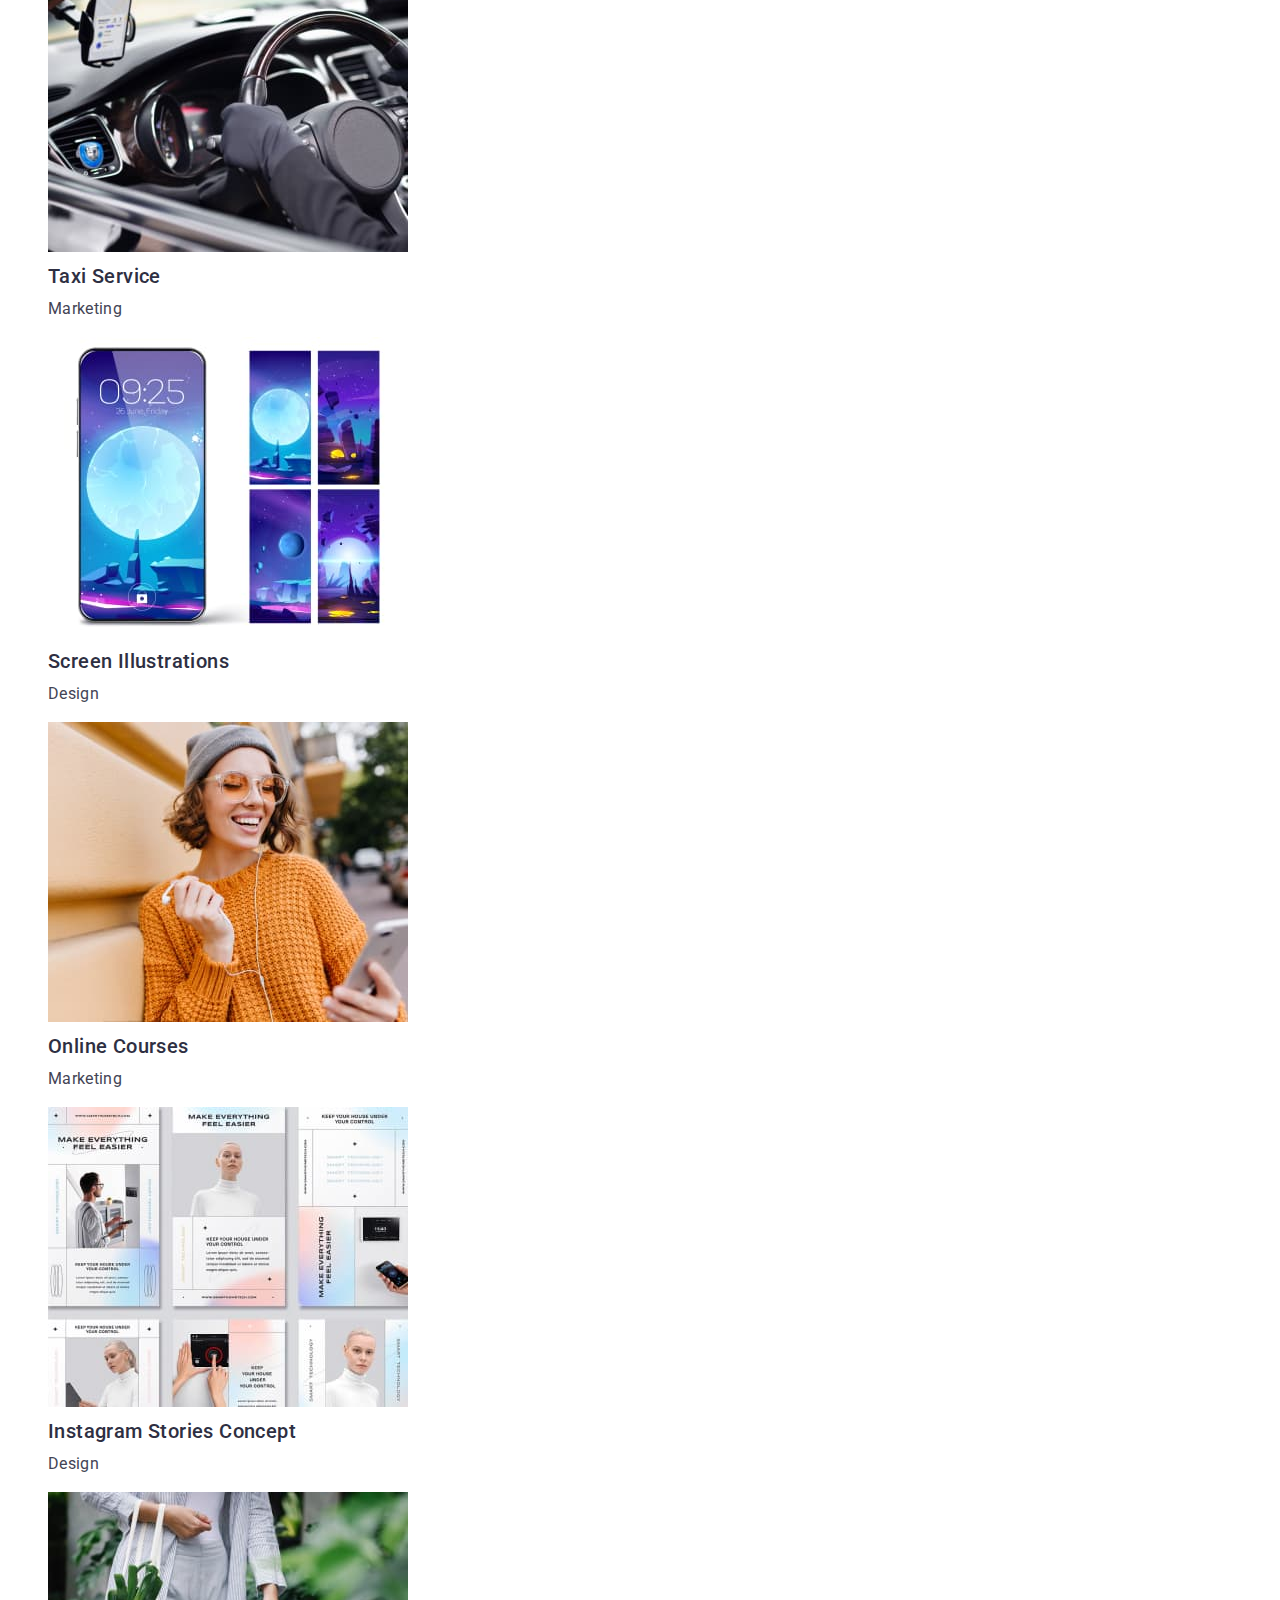
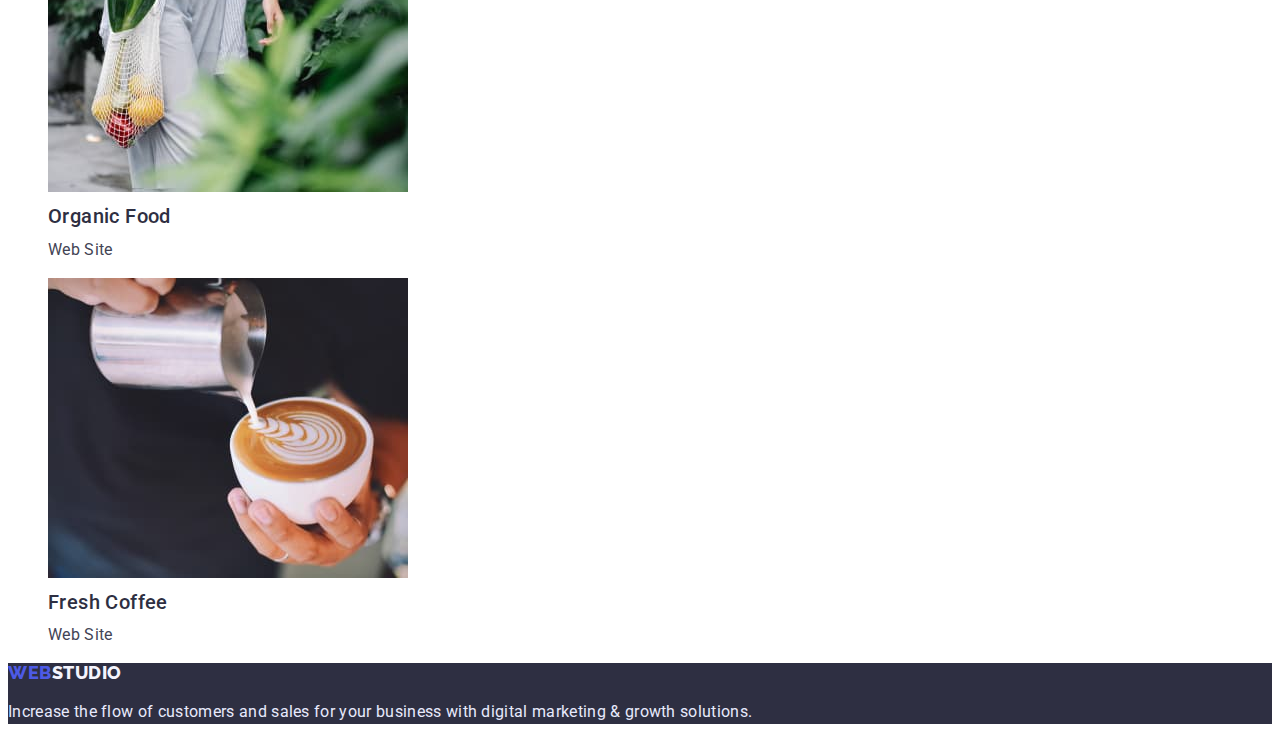
==== commit 6f37c7b9: "-" ====
--- a/portfolio.html
+++ b/portfolio.html
@@ -15,7 +15,7 @@
             <a href="/" class="header-logo link"> <span class="web-logo">Web</span>Studio</a>
             <ul class="header-site-list list">
                 <li class="header-item"><a href="./index.html" class="header-link link">Studio</a></li>
-                <li class="header-item"><a href="./portfolio.html" class="header-link link">Portfolio</a></li>
+                <li class="header-item"><a href="./portfolio.html" class="header-link link current">Portfolio</a></li>
                 <li class="header-item"><a href="" class="header-link link">Contacts</a></li>
             </ul> 
         </nav>
@@ -32,7 +32,7 @@
         <section class="services">
             <h2 class="hidden-title">Services</h2>
             <ul class="services-list list">
-                <li class="services-item"><button type="button" class="services-button all">All</button></li>
+                <li class="services-item"><button type="button" class="services-button">All</button></li>
                 <li class="services-item"><button type="button" class="services-button">Web site</button></li>
                 <li class="services-item"><button type="button" class="services-button">App</button></li>
                 <li class="services-item"><button type="button" class="services-button">Design</button></li>
--- a/css/styles.css
+++ b/css/styles.css
@@ -7,12 +7,13 @@
 
 :root {--main-text-color: #434455;
     --second-text-color: #2E2F42;
-    --hover-color: #4D5AE5;
+    --accent-color: #4D5AE5;
     --main-white-color: #ffffff;
     --second-cloud-color:  #F4F4FD;
-    --main-button-color: #4D5AE5;
-    --bcg-button-color: #F4F4FD;
+    --corn-color: #E7E9FC;
+    --hover-bgc: #404BBF;
     --typical-line-height: 1.5;
+    --typical-letter-spacing: 0.02em;
 }
 
 .list {list-style: none;}
@@ -45,35 +46,37 @@
 letter-spacing: 0.03em;
 text-transform: uppercase;}
 
-.web-logo {color: var(--hover-color)}
+.web-logo {color: var(--accent-color)}
 
 .header-logo:hover,
 .header-logo:focus,
-.header-logo:active {color: var(--hover-color)}
+.header-logo:active {color: var(--accent-color)}
 
 /* Навігація */
 
 .header-link {font-weight: 500;
     font-size: 16px;
     line-height: var(--typical-line-height);
-    letter-spacing: 0.02em;
-    color: #2E2F42;}
+    letter-spacing: var(--typical-letter-spacing);
+    color: var(--second-text-color)}
 
 .header-link:hover,
 .header-link:focus,
-.header-link:active { color: var(--hover-color)}
+.header-link:active { color: var(--accent-color)}
+
+.current {color: var(--accent-color)}
 
 /* Контакти */
 
 .header-adress-link {font-style: normal;
 font-size: 16px;
 line-height: var(--typical-line-height);
-letter-spacing: 0.02em;
+letter-spacing: var(--typical-letter-spacing);
 color: var(--main-text-color);}
 
 .header-adress-link:hover,
 .header-adress-link:focus,
-.header-adress-link:active {color: var(--hover-color)}
+.header-adress-link:active {color: var(--accent-color)}
 
 /* .header-nav-list {}
 .header-mail {}
@@ -85,8 +88,8 @@
 
 .hero-title {font-size: 56px;
 line-height: 1.07;
-letter-spacing: 0.02em;
-color: #FFFFFF;}
+letter-spacing: var(--typical-letter-spacing);
+color: var(--main-white-color)}
 
    /* Кнопка замовлення */
 
@@ -95,13 +98,14 @@
     font-size: 16px;
     line-height: var(--typical-line-height);
     letter-spacing: 0.04em;
-    color: #FFFFFF;
-    background-color: var(--main-button-color);
-    cursor: pointer;}
+    color: var(--main-white-color);
+    background-color: var(--accent-color);
+    cursor: pointer;
+    border-radius: 4px;}
 
 .hero-button:hover,
 .hero-button:focus,
-.hero-button:active{color: #F4F4FD;}
+.hero-button:active{color:var(--second-cloud-color)}
 
 /* Переваги */
 
@@ -112,12 +116,12 @@
 .features-title {font-weight: 500;
     font-size: 20px;
     line-height: 1.2;
-    letter-spacing: 0.02em;
-    color: #2E2F42;}
+    letter-spacing: var(--typical-letter-spacing);
+    color: var(--second-text-color)}
 
 .features-paragraph {font-size: 16px;
     line-height: var(--typical-line-height);
-    letter-spacing: 0.02em;}
+    letter-spacing: var(--typical-letter-spacing);}
 
 /* Що ми робимо */
 
@@ -125,7 +129,7 @@
 
 .work-title, .team-title {font-size: 36px;
     line-height: 1.11;
-    letter-spacing: 0.02em;
+    letter-spacing: var(--typical-letter-spacing);
     color: var(--second-text-color);}
     
     /* .work-list {
@@ -140,12 +144,12 @@
 .team-name, .examples-title {font-weight: 500;
     font-size: 20px;
     line-height: 1.2px;
-    letter-spacing: 0.02em;
+    letter-spacing: var(--typical-letter-spacing);
     color:var(--second-text-color);}
 
 .team-subtitle, .subtitle {font-size: 16px;
 line-height: var(--typical-line-height);
-letter-spacing: 0.02em;}
+letter-spacing: var(--typical-letter-spacing);}
 
 /* .team-list {} */
 
@@ -155,7 +159,7 @@
 
 .footer {background: var(--second-text-color);}
 
-.footer-logo {color: #F4F4FD;
+.footer-logo {color:var(--second-cloud-color);
     font-family: 'Raleway', sans-serif;
     font-weight: 800;
     font-size: 18px;
@@ -165,49 +169,37 @@
 
 .footer-logo:hover,
 .footer-logo:focus,
-.footer-logo:active {color: #4D5AE5}
+.footer-logo:active {color: var(--accent-color)}
 
 .footer-text {font-size: 16px;
     line-height: var(--typical-line-height);
-    letter-spacing: 0.02em;
-    color: #E7E9FC;}
+    letter-spacing: var(--typical-letter-spacing);
+    color: var(--corn-color)}
 
 /* Послуги */
-
-.services-button.all {font-family: inherit;
-    font-weight: 500;
-    font-size: 16px;
-    line-height: var(--typical-line-height);
-    letter-spacing: 0.04em;
-    background-color: #404BBF;
-    color: #FFFFFF;
-    cursor: pointer;}
     
     .services-button {font-family: inherit;
     font-weight: 500;
     font-size: 16px;
     line-height: var(--typical-line-height);
     letter-spacing: 0.04em;
-    color: var(--main-button-color);
-    background-color: #F4F4FD;
-    cursor: pointer;}
+    color: var(--accent-color);
+    background-color: var(--second-cloud-color);
+    cursor: pointer;
+    border-radius: 4px;}
+
+    
 
 .services-button:hover, 
 .services-button:focus,
-.services-button:active { color: #404BBF;}
-
-.services-button.all:hover, 
-.services-button.all:focus,
-.services-button.all:active { color: var(--bcg-button-color);}
-
-
-
-
-
-
-
-
-
-
-
-
+.services-button:active { color: var(--main-white-color);
+    background-color: var(--hover-bgc)}
+
+
+
+
+
+
+
+
+
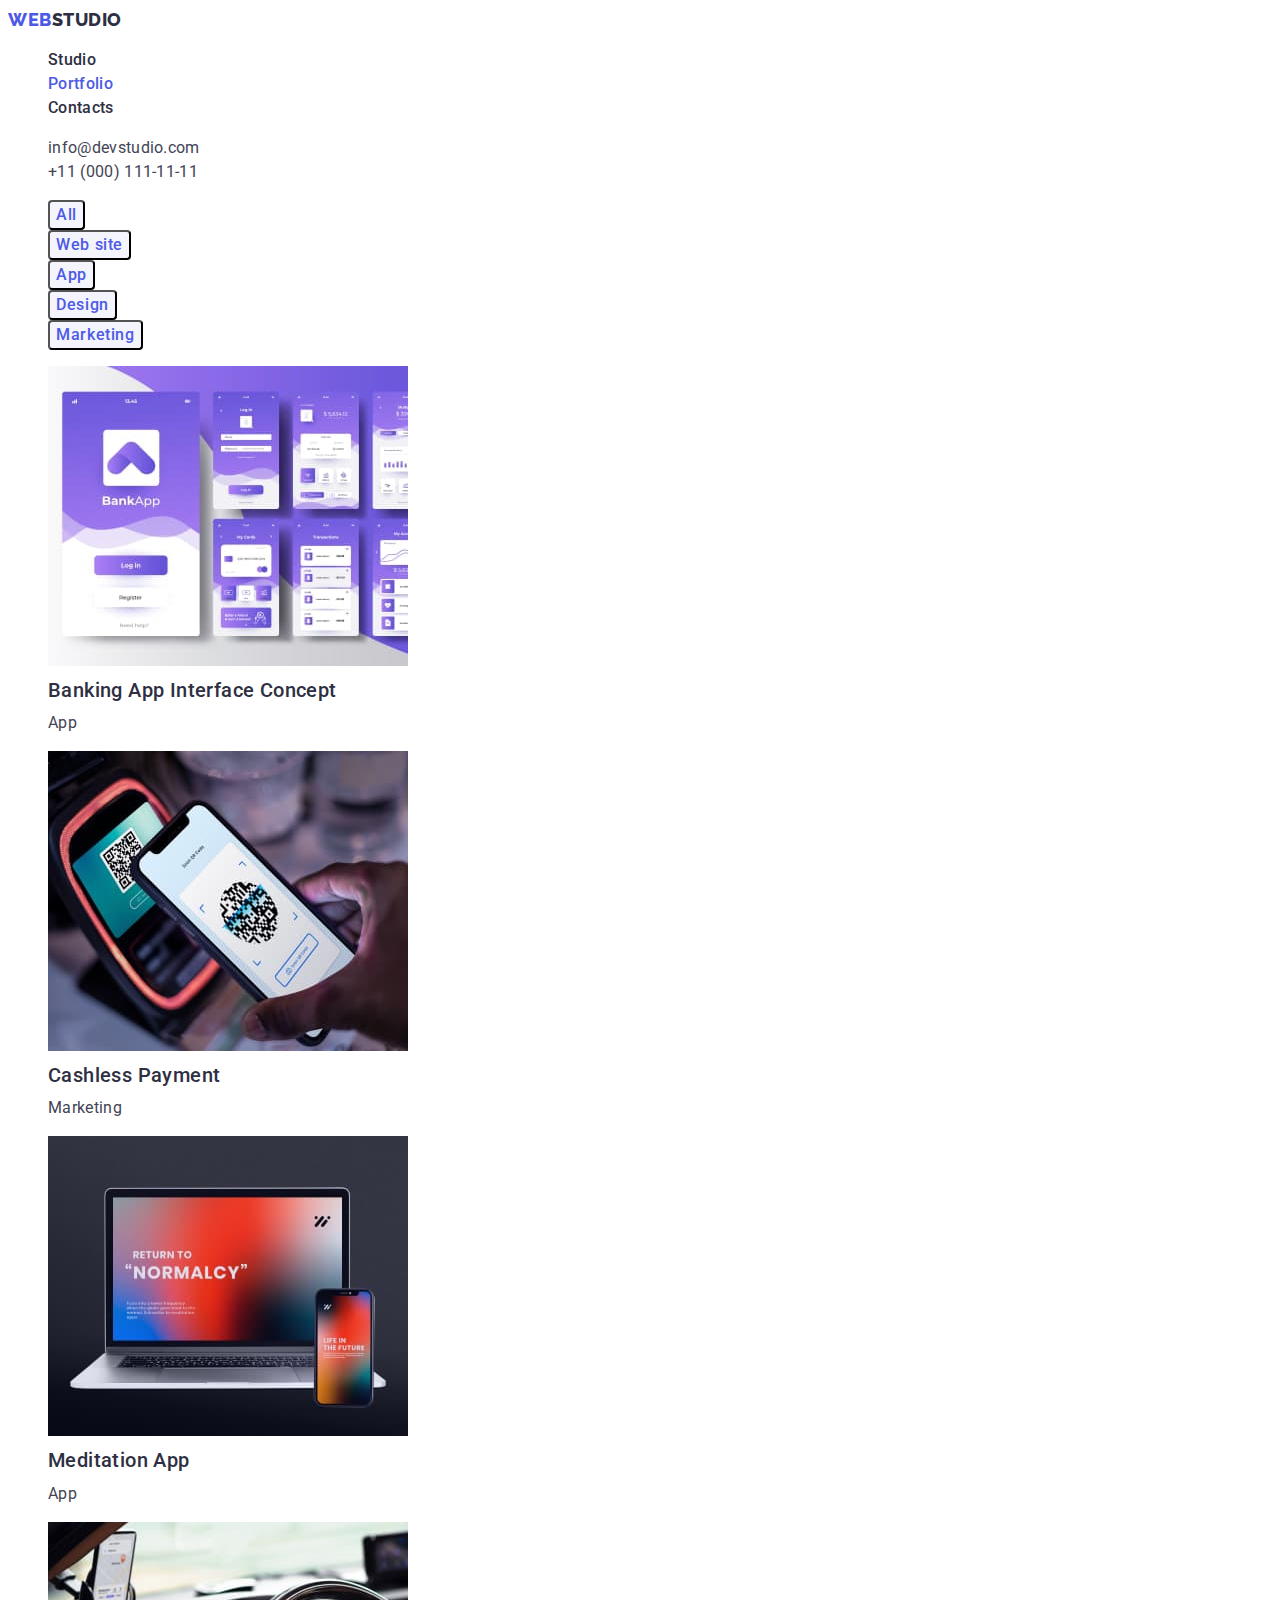
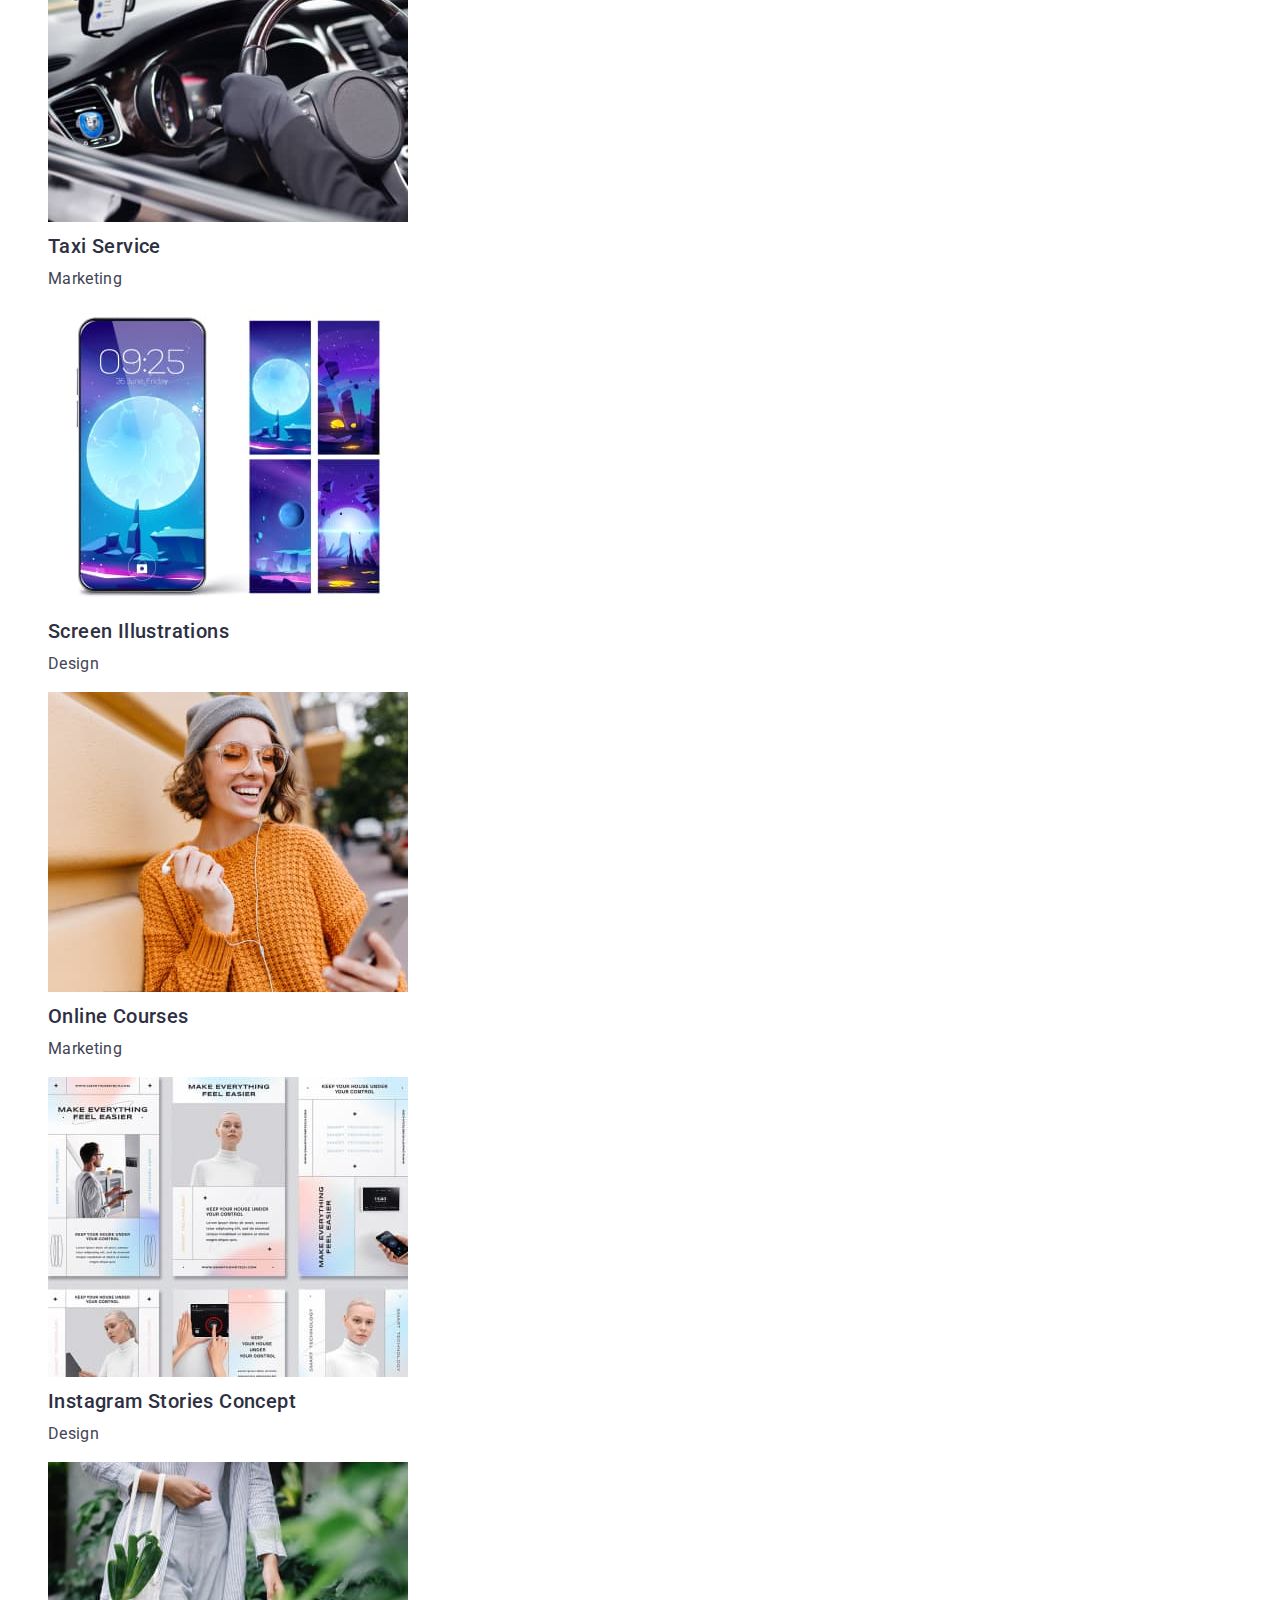
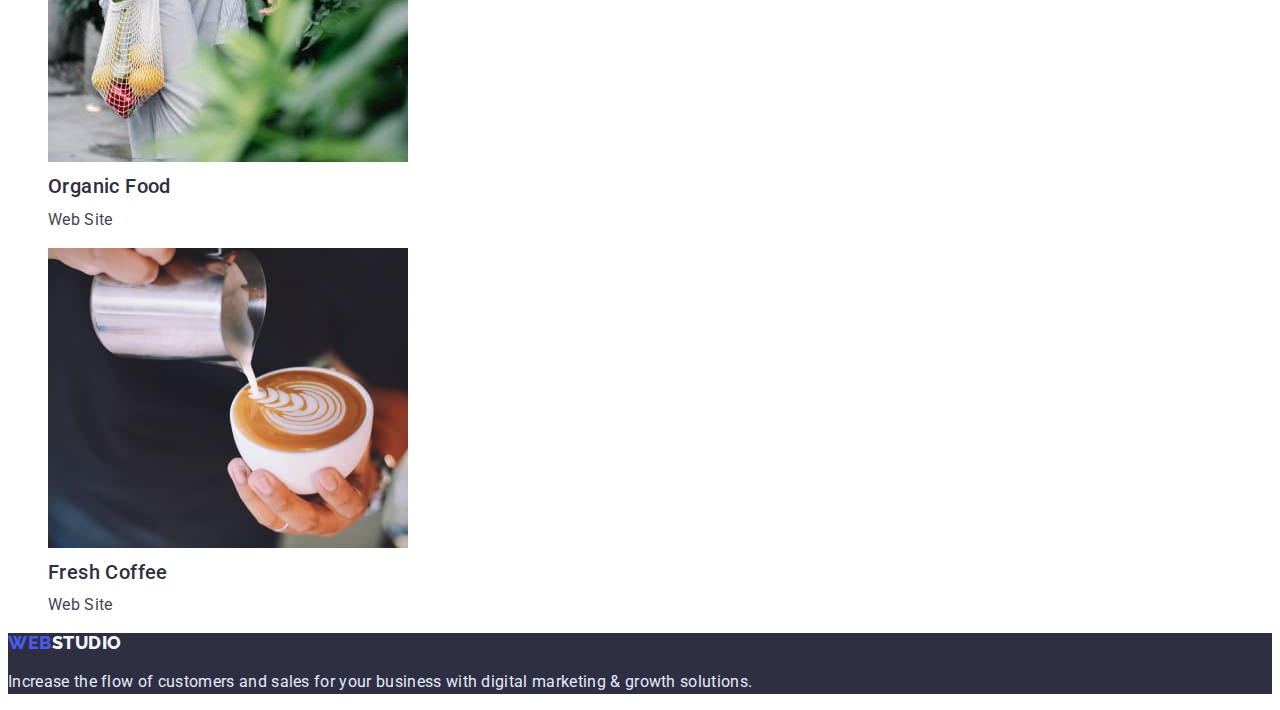
==== commit c8dc2b35: "all" ====
--- a/portfolio.html
+++ b/portfolio.html
@@ -37,7 +37,6 @@
                 <li class="services-item"><button type="button" class="services-button">App</button></li>
                 <li class="services-item"><button type="button" class="services-button">Design</button></li>
                 <li class="services-item"><button type="button" class="services-button">Marketing</button></li>
-                <li class="services-item"><button type="button" class="services-button">Web site</button></li>
             </ul>
             <!-- Приклади робіт -->
             <h2 class="hidden-title">work examples</h2>
@@ -54,7 +53,7 @@
                 </li>
                 <li class="examples-item">
                     <a href=""><img src="./portfolio/laptop.jpg" alt="Laptop" width="360"></a>
-                    <h3 class="examples-title">Meditaion App</h3>
+                    <h3 class="examples-title">Meditation App</h3>
                     <p class="subtitle">App</p>
                 </li>
                 <li class="examples-item">
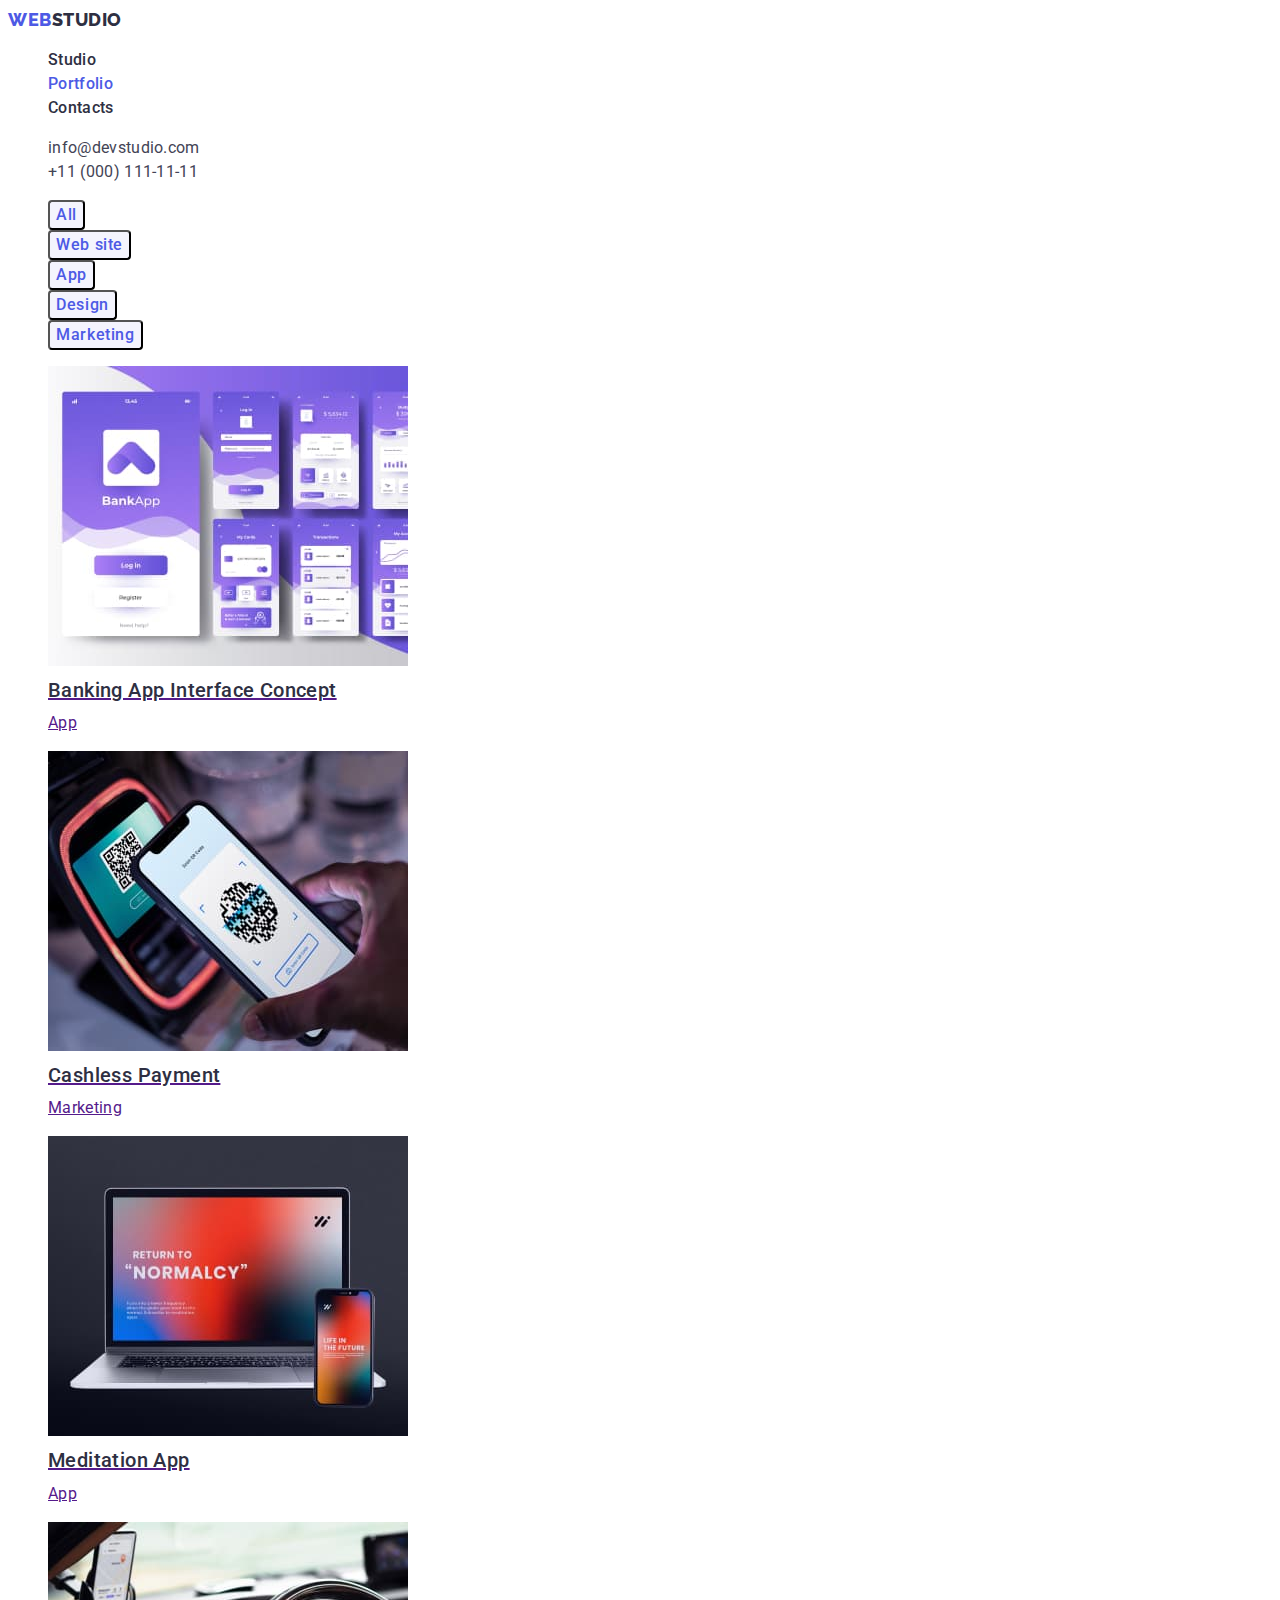
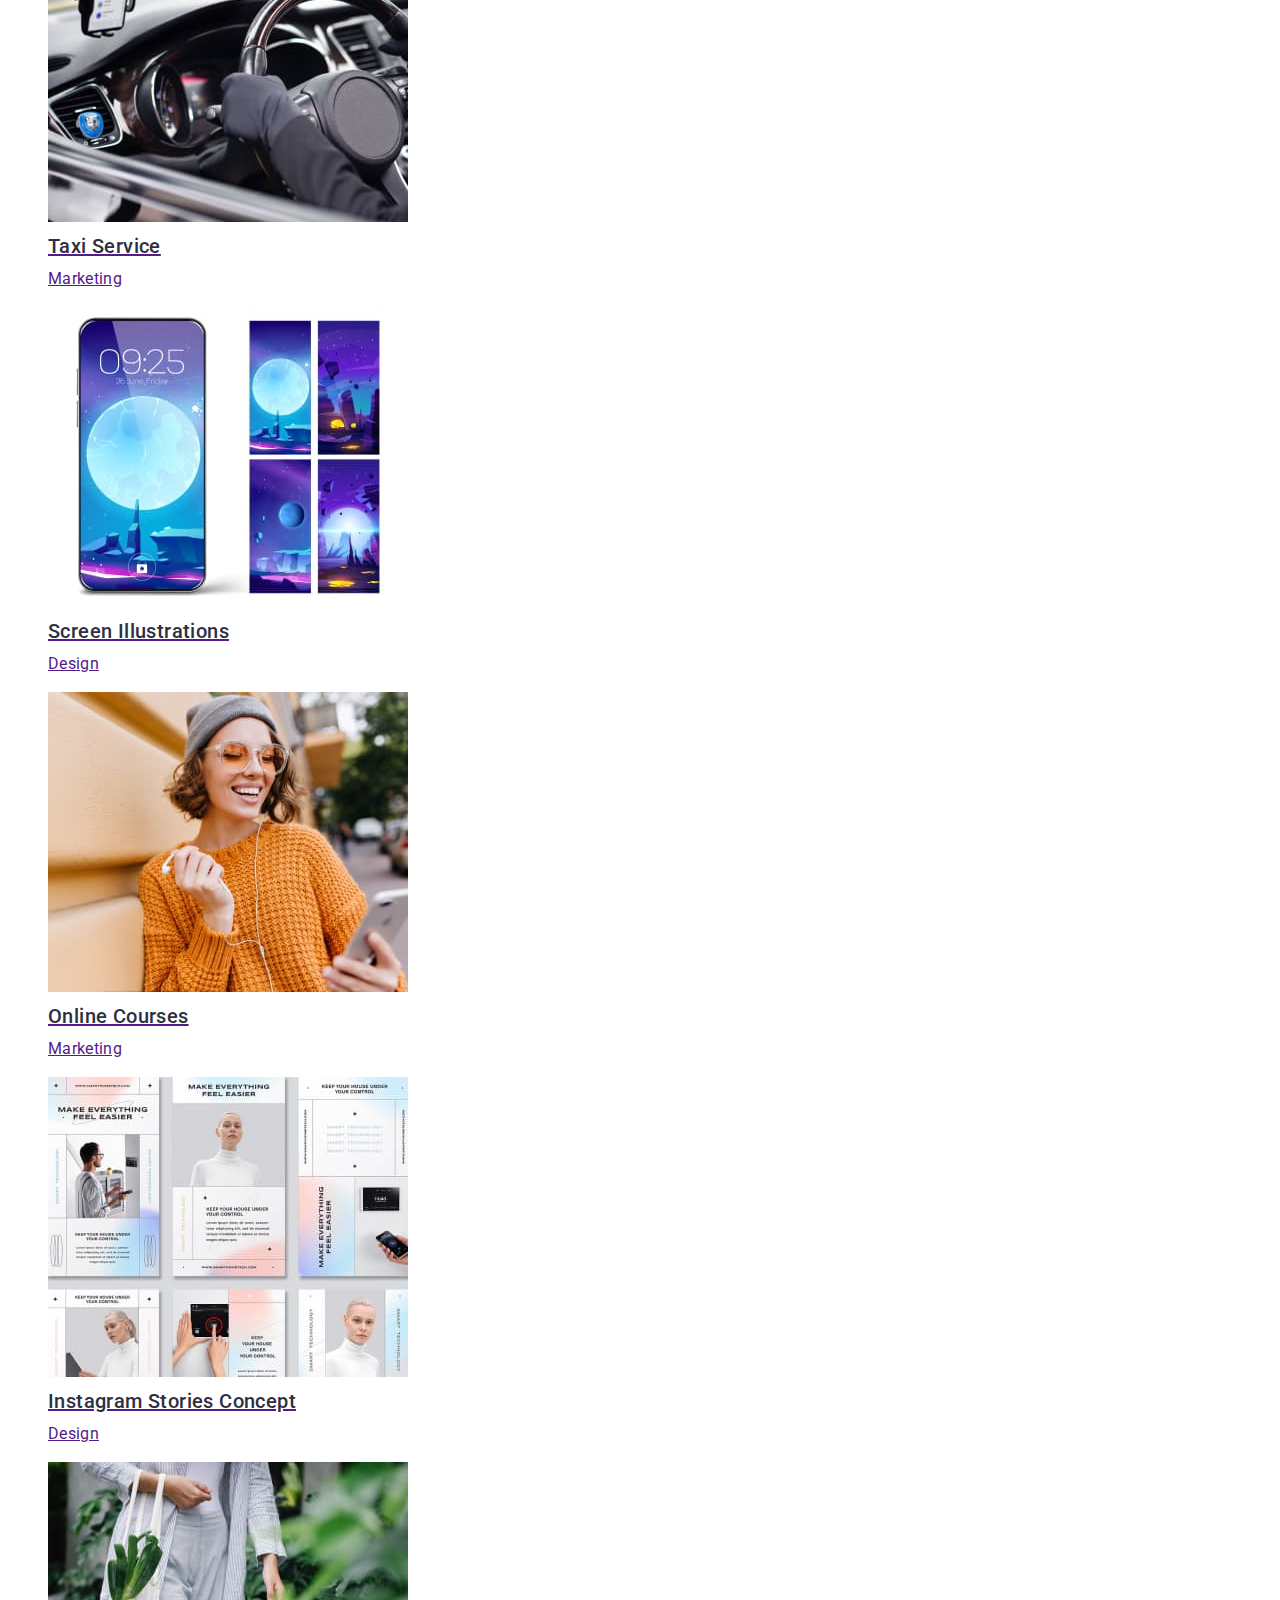
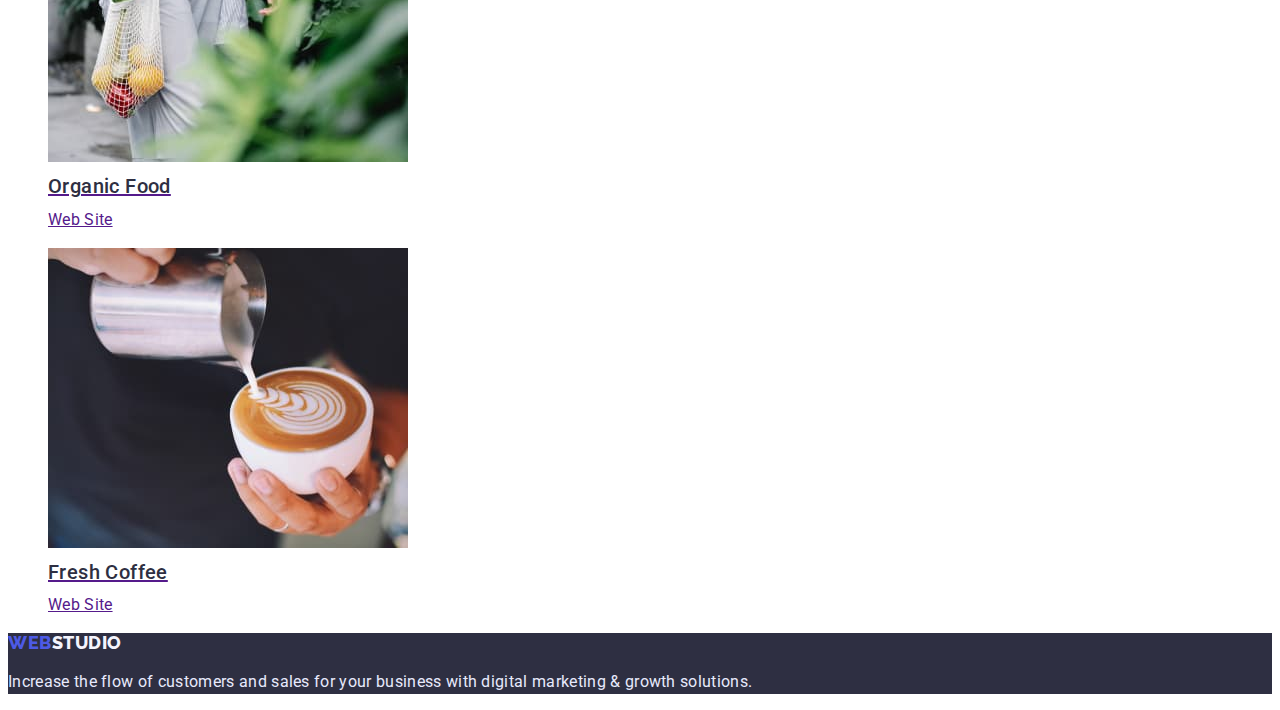
==== commit 5a39cbed: "-" ====
--- a/portfolio.html
+++ b/portfolio.html
@@ -12,7 +12,7 @@
     <!-- Шапка сайту-->
     <header class="header">
         <nav class="header-navigation">
-            <a href="/" class="header-logo link"> <span class="web-logo">Web</span>Studio</a>
+            <a href="./index.html" class="header-logo link"> <span class="web-logo">Web</span>Studio</a>
             <ul class="header-site-list list">
                 <li class="header-item"><a href="./index.html" class="header-link link">Studio</a></li>
                 <li class="header-item"><a href="./portfolio.html" class="header-link link current">Portfolio</a></li>
@@ -42,56 +42,56 @@
             <h2 class="hidden-title">work examples</h2>
             <ul class="examples-list list">
                 <li class="examples-item">
-                    <a href=""><img src="./portfolio/banking.jpg" alt="Banking app interface" width="360"></a>
+                    <a href=""><img src="./portfolio/banking.jpg" alt="Banking app interface" width="360">
                         <h3 class="examples-title">Banking App Interface Concept</h3>
-                        <p class="subtitle">App</p>
+                        <p class="subtitle">App</p></a>
                 </li>
                 <li class="examples-item">
-                    <a href=""><img src="./portfolio/payment.jpg" alt="Cashless Payment" width="360"></a>
+                    <a href=""><img src="./portfolio/payment.jpg" alt="Cashless Payment" width="360">
                     <h3 class="examples-title">Cashless Payment</h3>
-                    <p class="subtitle">Marketing</p>
+                    <p class="subtitle">Marketing</p></a>
                 </li>
                 <li class="examples-item">
-                    <a href=""><img src="./portfolio/laptop.jpg" alt="Laptop" width="360"></a>
+                    <a href=""><img src="./portfolio/laptop.jpg" alt="Laptop" width="360">
                     <h3 class="examples-title">Meditation App</h3>
-                    <p class="subtitle">App</p>
+                    <p class="subtitle">App</p></a>
                 </li>
                 <li class="examples-item">
-                    <a href=""><img src="./portfolio/taxi.jpg" alt="Taxi" width="360"></a>
+                    <a href=""><img src="./portfolio/taxi.jpg" alt="Taxi" width="360">
                     <h3 class="examples-title">Taxi Service</h3>
-                    <p class="subtitle">Marketing</p>
+                    <p class="subtitle">Marketing</p></a>
                 </li>
                 <li class="examples-item">
-                    <a href=""><img src="./portfolio/screen.jpg" alt="Screen illustration" width="360"></a>
+                    <a href=""><img src="./portfolio/screen.jpg" alt="Screen illustration" width="360">
                     <h3 class="examples-title">Screen Illustrations</h3>
-                    <p class="subtitle">Design</p>
+                    <p class="subtitle">Design</p></a>
                 </li>
                 <li class="examples-item">
-                    <a href=""><img src="./portfolio/courses.jpg" alt="Girl" width="360"></a>
+                    <a href=""><img src="./portfolio/courses.jpg" alt="Girl" width="360">
                     <h3 class="examples-title">Online Courses</h3>
-                    <p class="subtitle">Marketing</p>
+                    <p class="subtitle">Marketing</p></a>
                 </li>
                 <li class="examples-item">
-                    <a href=""><img src="./portfolio/inst.jpg" alt="Instagram stories" width="360"></a>
+                    <a href=""><img src="./portfolio/inst.jpg" alt="Instagram stories" width="360">
                     <h3 class="examples-title">Instagram Stories Concept</h3>
-                    <p class="subtitle">Design</p>
+                    <p class="subtitle">Design</p></a>
                 </li>
                 <li class="examples-item">
-                    <a href=""><img src="./portfolio/food.jpg" alt="Organic Food" width="360"></a>
+                    <a href=""><img src="./portfolio/food.jpg" alt="Organic Food" width="360">
                     <h3 class="examples-title">Organic Food</h3>
-                    <p class="subtitle">Web Site</p>
+                    <p class="subtitle">Web Site</p></a>
                 </li>
                 <li class="examples-item">
-                    <a href=""><img src="./portfolio/coffee.jpg" alt="cappuchino" width="360"></a>
+                    <a href=""><img src="./portfolio/coffee.jpg" alt="cappuchino" width="360">
                     <h3 class="examples-title">Fresh Coffee</h3>
-                    <p class="subtitle">Web Site</p>
+                    <p class="subtitle">Web Site</p></a>
                 </li>
             </ul>
         </section>
     </main>
     <!-- Футер -->
     <footer class="footer">
-            <a href="/" class="footer-logo link"> <span class="web-logo">Web</span>Studio</a>
+            <a href="./index.html" class="footer-logo link"> <span class="web-logo">Web</span>Studio</a>
             <p class="footer-text">Increase the flow of customers and sales for your business with digital marketing & growth solutions.</p>
     </footer>
 </body>
--- a/css/styles.css
+++ b/css/styles.css
@@ -1,10 +1,3 @@
-body {
-    background-color: var(--main-white-color);
-    color: var(--main-text-color);
-    font-family: 'Roboto', sans-serif;
-    font-weight: 400;
-}
-
 :root {--main-text-color: #434455;
     --second-text-color: #2E2F42;
     --accent-color: #4D5AE5;
@@ -13,8 +6,12 @@
     --corn-color: #E7E9FC;
     --hover-bgc: #404BBF;
     --typical-line-height: 1.5;
-    --typical-letter-spacing: 0.02em;
-}
+    --typical-letter-spacing: 0.02em;}
+
+body {background-color: var(--main-white-color);
+    color: var(--main-text-color);
+    font-family: 'Roboto', sans-serif;
+    font-weight: 400;}
 
 .list {list-style: none;}
 
@@ -193,13 +190,13 @@
 .services-button:hover, 
 .services-button:focus,
 .services-button:active { color: var(--main-white-color);
-    background-color: var(--hover-bgc)}
-
-
-
-
-
-
-
-
-
+background-color: var(--hover-bgc);}
+
+
+
+
+
+
+
+
+
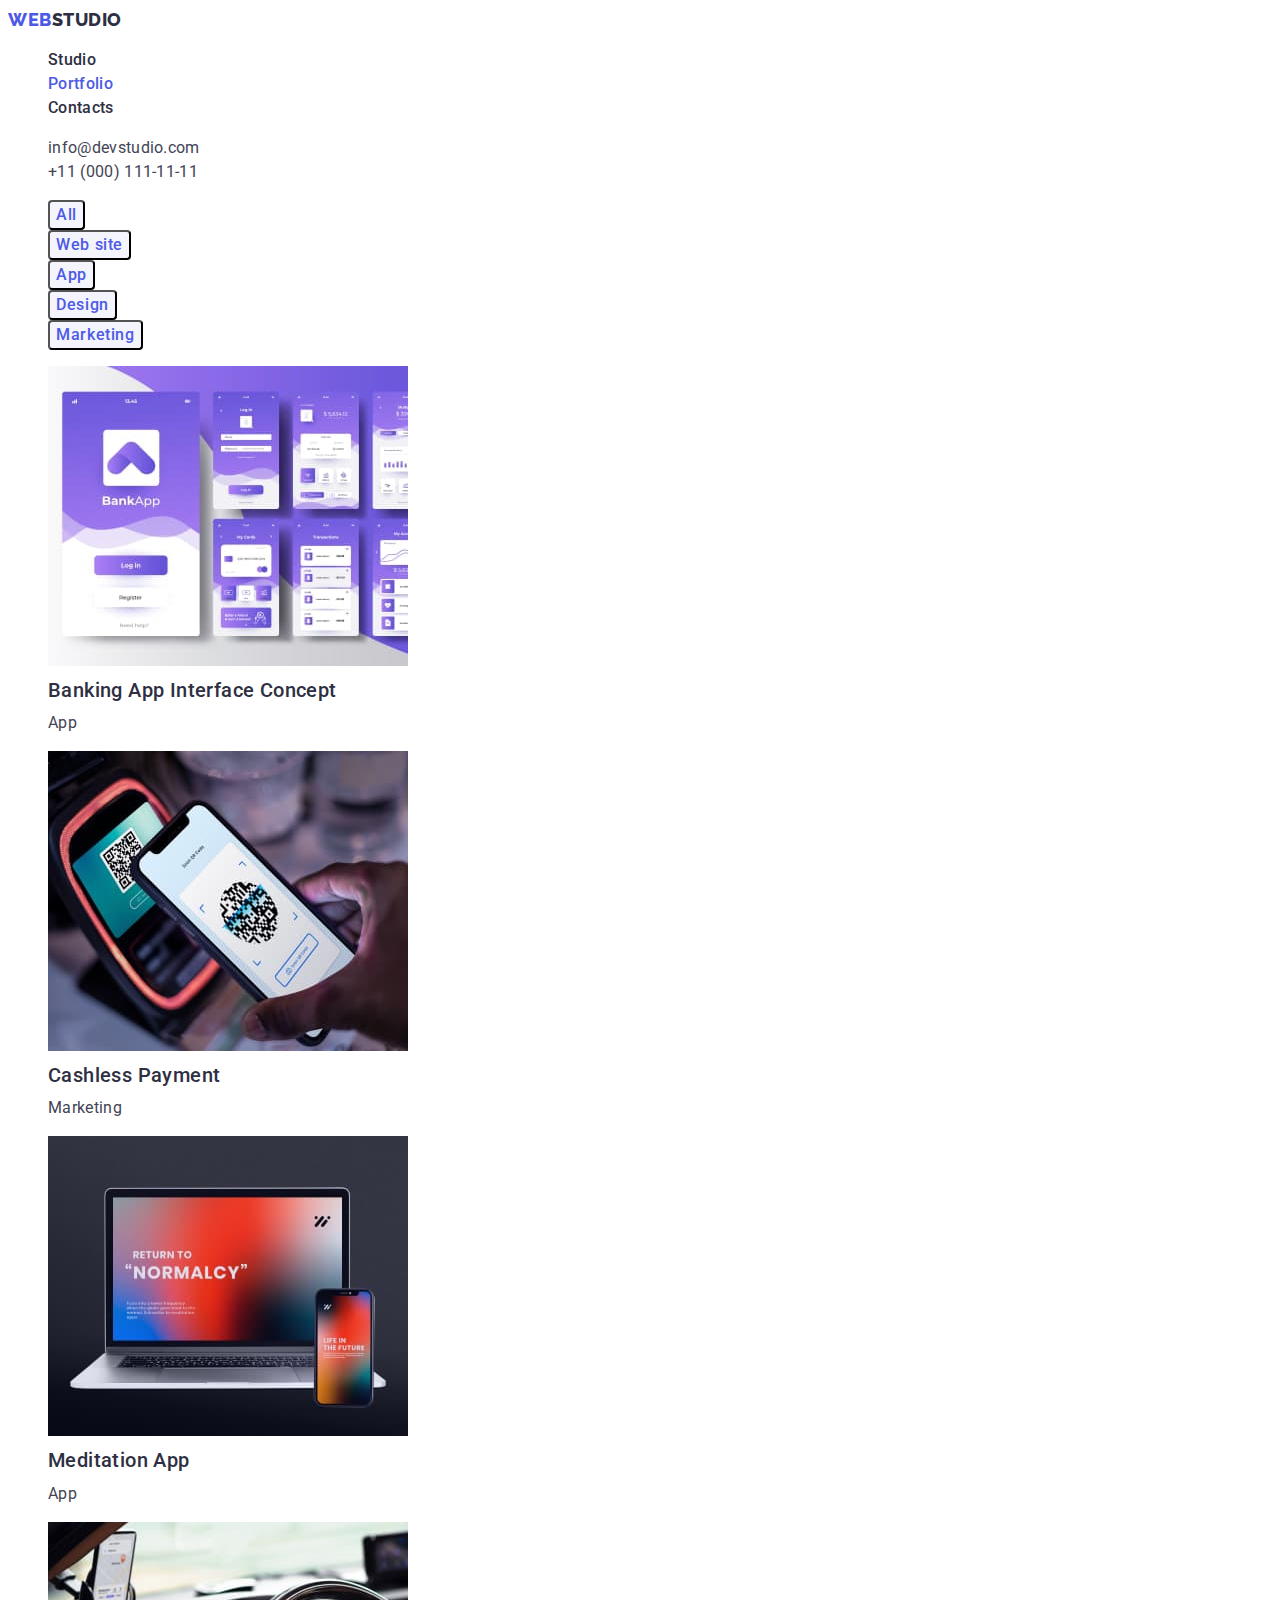
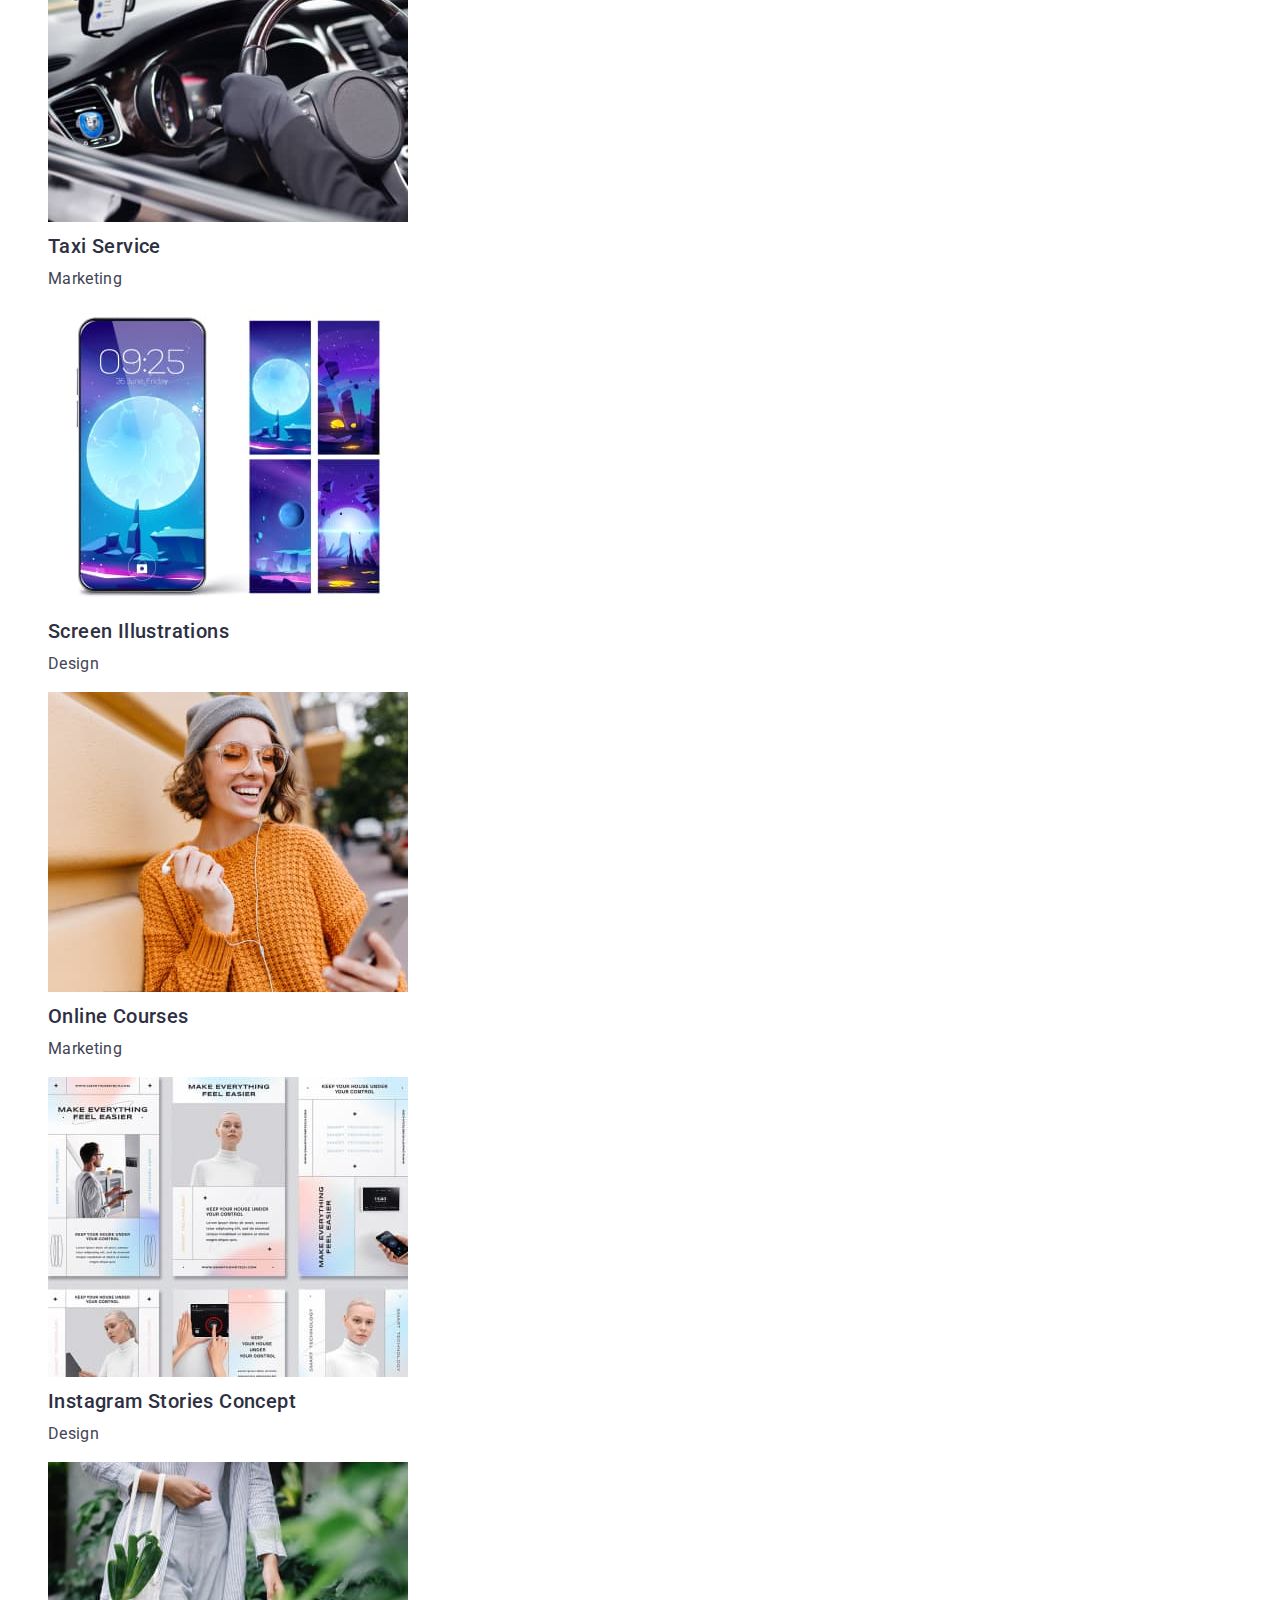
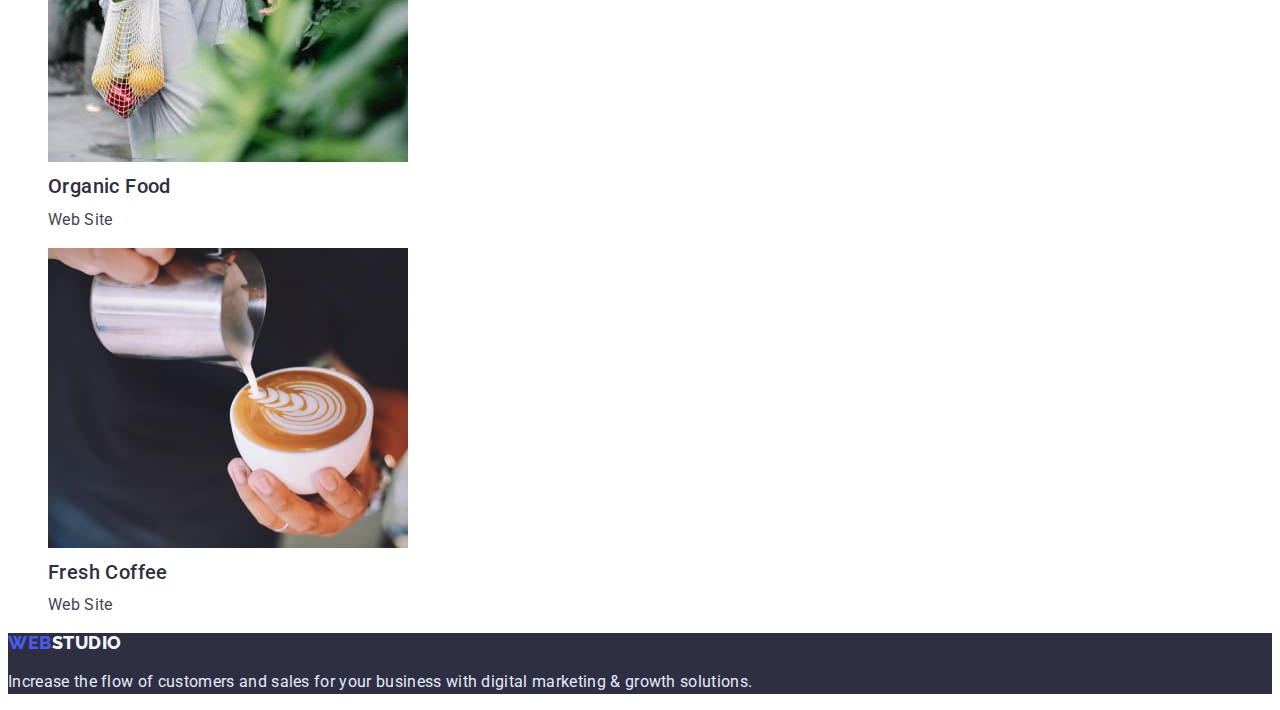
==== commit f91cfeea: "paragraph style" ====
--- a/portfolio.html
+++ b/portfolio.html
@@ -42,49 +42,49 @@
             <h2 class="hidden-title">work examples</h2>
             <ul class="examples-list list">
                 <li class="examples-item">
-                    <a href=""><img src="./portfolio/banking.jpg" alt="Banking app interface" width="360">
+                    <a href="" class="link"><img src="./portfolio/banking.jpg" alt="Banking app interface" width="360">
                         <h3 class="examples-title">Banking App Interface Concept</h3>
-                        <p class="subtitle">App</p></a>
+                        <p class="examples-subtitle">App</p></a>
                 </li>
                 <li class="examples-item">
-                    <a href=""><img src="./portfolio/payment.jpg" alt="Cashless Payment" width="360">
+                    <a href="" class="link"><img src="./portfolio/payment.jpg" alt="Cashless Payment" width="360">
                     <h3 class="examples-title">Cashless Payment</h3>
-                    <p class="subtitle">Marketing</p></a>
+                    <p class="examples-subtitle">Marketing</p></a>
                 </li>
                 <li class="examples-item">
-                    <a href=""><img src="./portfolio/laptop.jpg" alt="Laptop" width="360">
+                    <a href="" class="link"><img src="./portfolio/laptop.jpg" alt="Laptop" width="360">
                     <h3 class="examples-title">Meditation App</h3>
-                    <p class="subtitle">App</p></a>
+                    <p class="examples-subtitle">App</p></a>
                 </li>
                 <li class="examples-item">
-                    <a href=""><img src="./portfolio/taxi.jpg" alt="Taxi" width="360">
+                    <a href="" class="link"><img src="./portfolio/taxi.jpg" alt="Taxi" width="360">
                     <h3 class="examples-title">Taxi Service</h3>
-                    <p class="subtitle">Marketing</p></a>
+                    <p class="examples-subtitle">Marketing</p></a>
                 </li>
                 <li class="examples-item">
-                    <a href=""><img src="./portfolio/screen.jpg" alt="Screen illustration" width="360">
+                    <a href="" class="link"><img src="./portfolio/screen.jpg" alt="Screen illustration" width="360">
                     <h3 class="examples-title">Screen Illustrations</h3>
-                    <p class="subtitle">Design</p></a>
+                    <p class="examples-subtitle">Design</p></a>
                 </li>
                 <li class="examples-item">
-                    <a href=""><img src="./portfolio/courses.jpg" alt="Girl" width="360">
+                    <a href="" class="link"><img src="./portfolio/courses.jpg" alt="Girl" width="360">
                     <h3 class="examples-title">Online Courses</h3>
-                    <p class="subtitle">Marketing</p></a>
+                    <p class="examples-subtitle">Marketing</p></a>
                 </li>
                 <li class="examples-item">
-                    <a href=""><img src="./portfolio/inst.jpg" alt="Instagram stories" width="360">
+                    <a href="" class="link"><img src="./portfolio/inst.jpg" alt="Instagram stories" width="360">
                     <h3 class="examples-title">Instagram Stories Concept</h3>
-                    <p class="subtitle">Design</p></a>
+                    <p class="examples-subtitle">Design</p></a>
                 </li>
                 <li class="examples-item">
-                    <a href=""><img src="./portfolio/food.jpg" alt="Organic Food" width="360">
+                    <a href="" class="link"><img src="./portfolio/food.jpg" alt="Organic Food" width="360">
                     <h3 class="examples-title">Organic Food</h3>
-                    <p class="subtitle">Web Site</p></a>
+                    <p class="examples-subtitle">Web Site</p></a>
                 </li>
                 <li class="examples-item">
-                    <a href=""><img src="./portfolio/coffee.jpg" alt="cappuchino" width="360">
+                    <a href="" class="link"><img src="./portfolio/coffee.jpg" alt="cappuchino" width="360">
                     <h3 class="examples-title">Fresh Coffee</h3>
-                    <p class="subtitle">Web Site</p></a>
+                    <p class="examples-subtitle">Web Site</p></a>
                 </li>
             </ul>
         </section>
--- a/css/styles.css
+++ b/css/styles.css
@@ -144,9 +144,20 @@
     letter-spacing: var(--typical-letter-spacing);
     color:var(--second-text-color);}
 
-.team-subtitle, .subtitle {font-size: 16px;
+.team-subtitle, .examples-subtitle {font-size: 16px;
+color: var(--main-text-color);
 line-height: var(--typical-line-height);
 letter-spacing: var(--typical-letter-spacing);}
+
+.examples-title:hover,
+.examples-title:focus,
+.examples-title:active {
+color: var(--accent-color);
+}
+
+.examples-subtitle:hover,
+.examples-subtitle:focus,
+.examples-subtitle:active { color: var(--accent-color)}
 
 /* .team-list {} */
 
